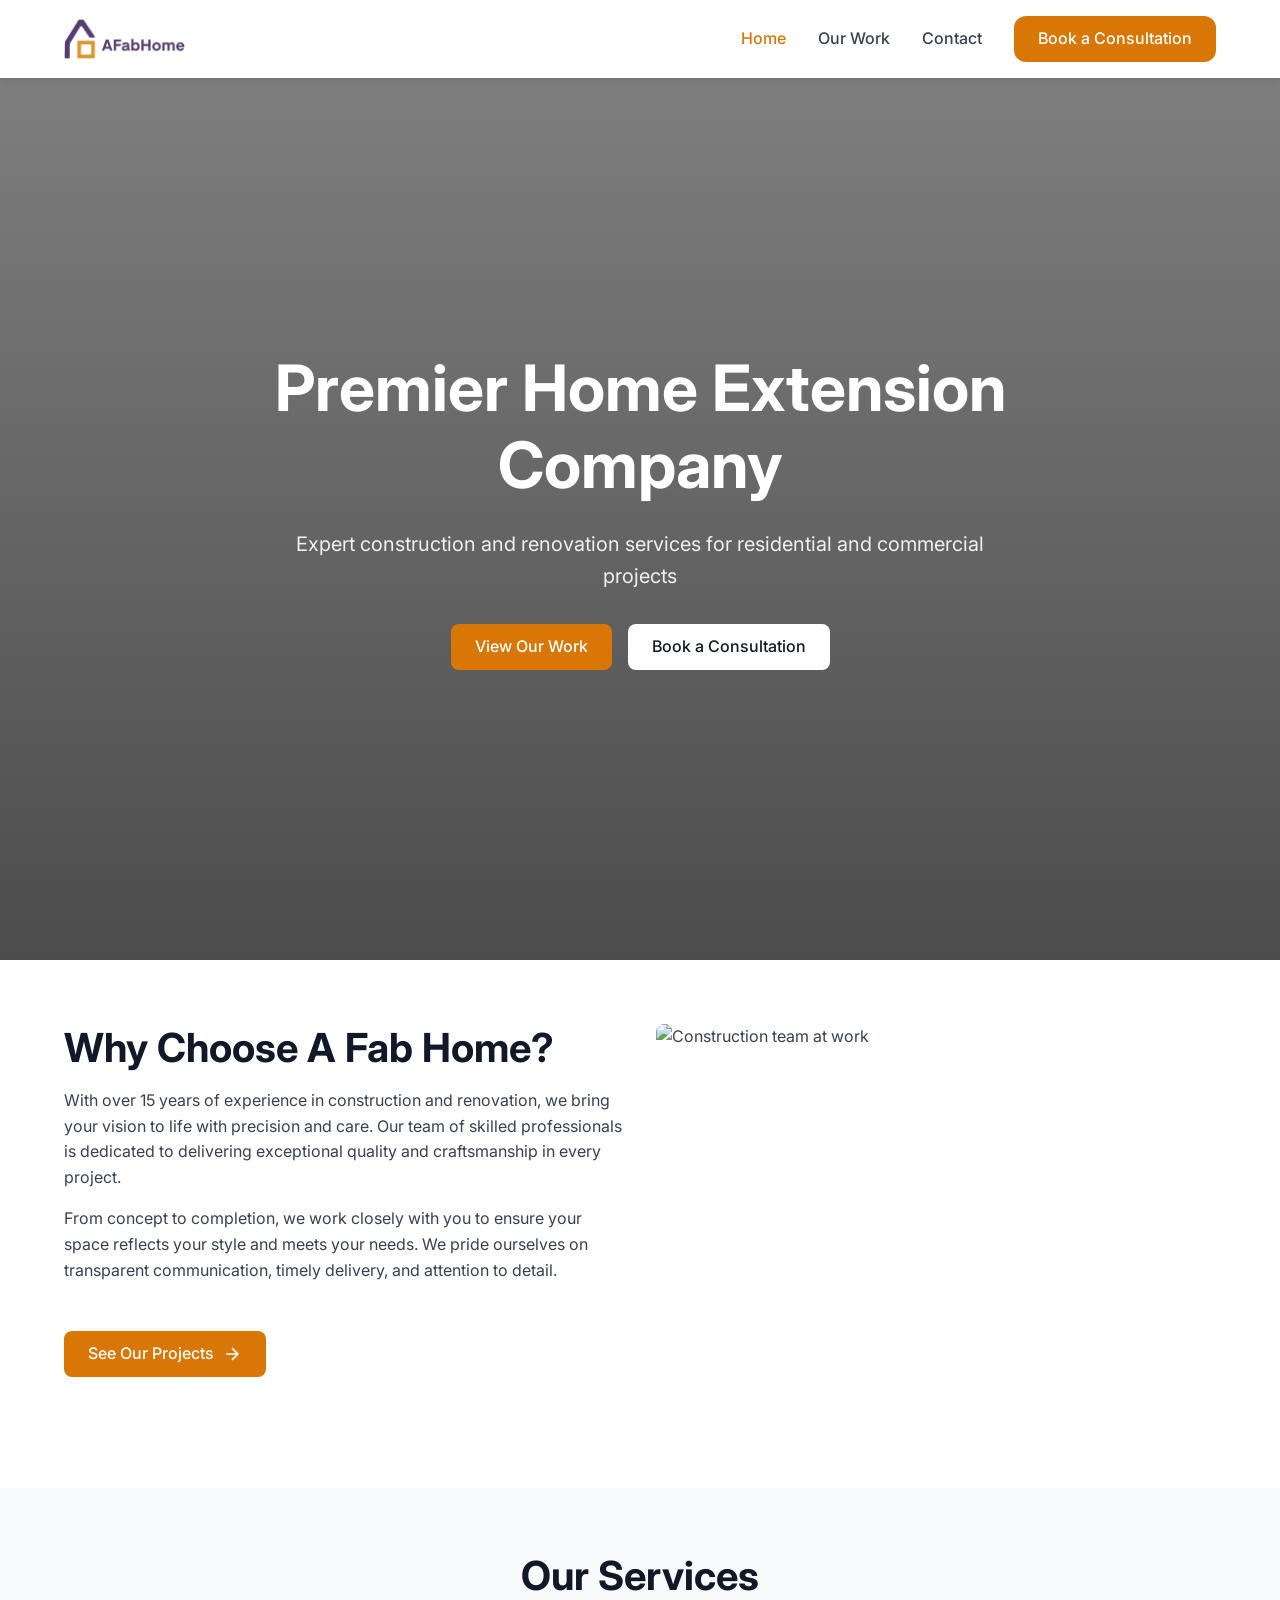
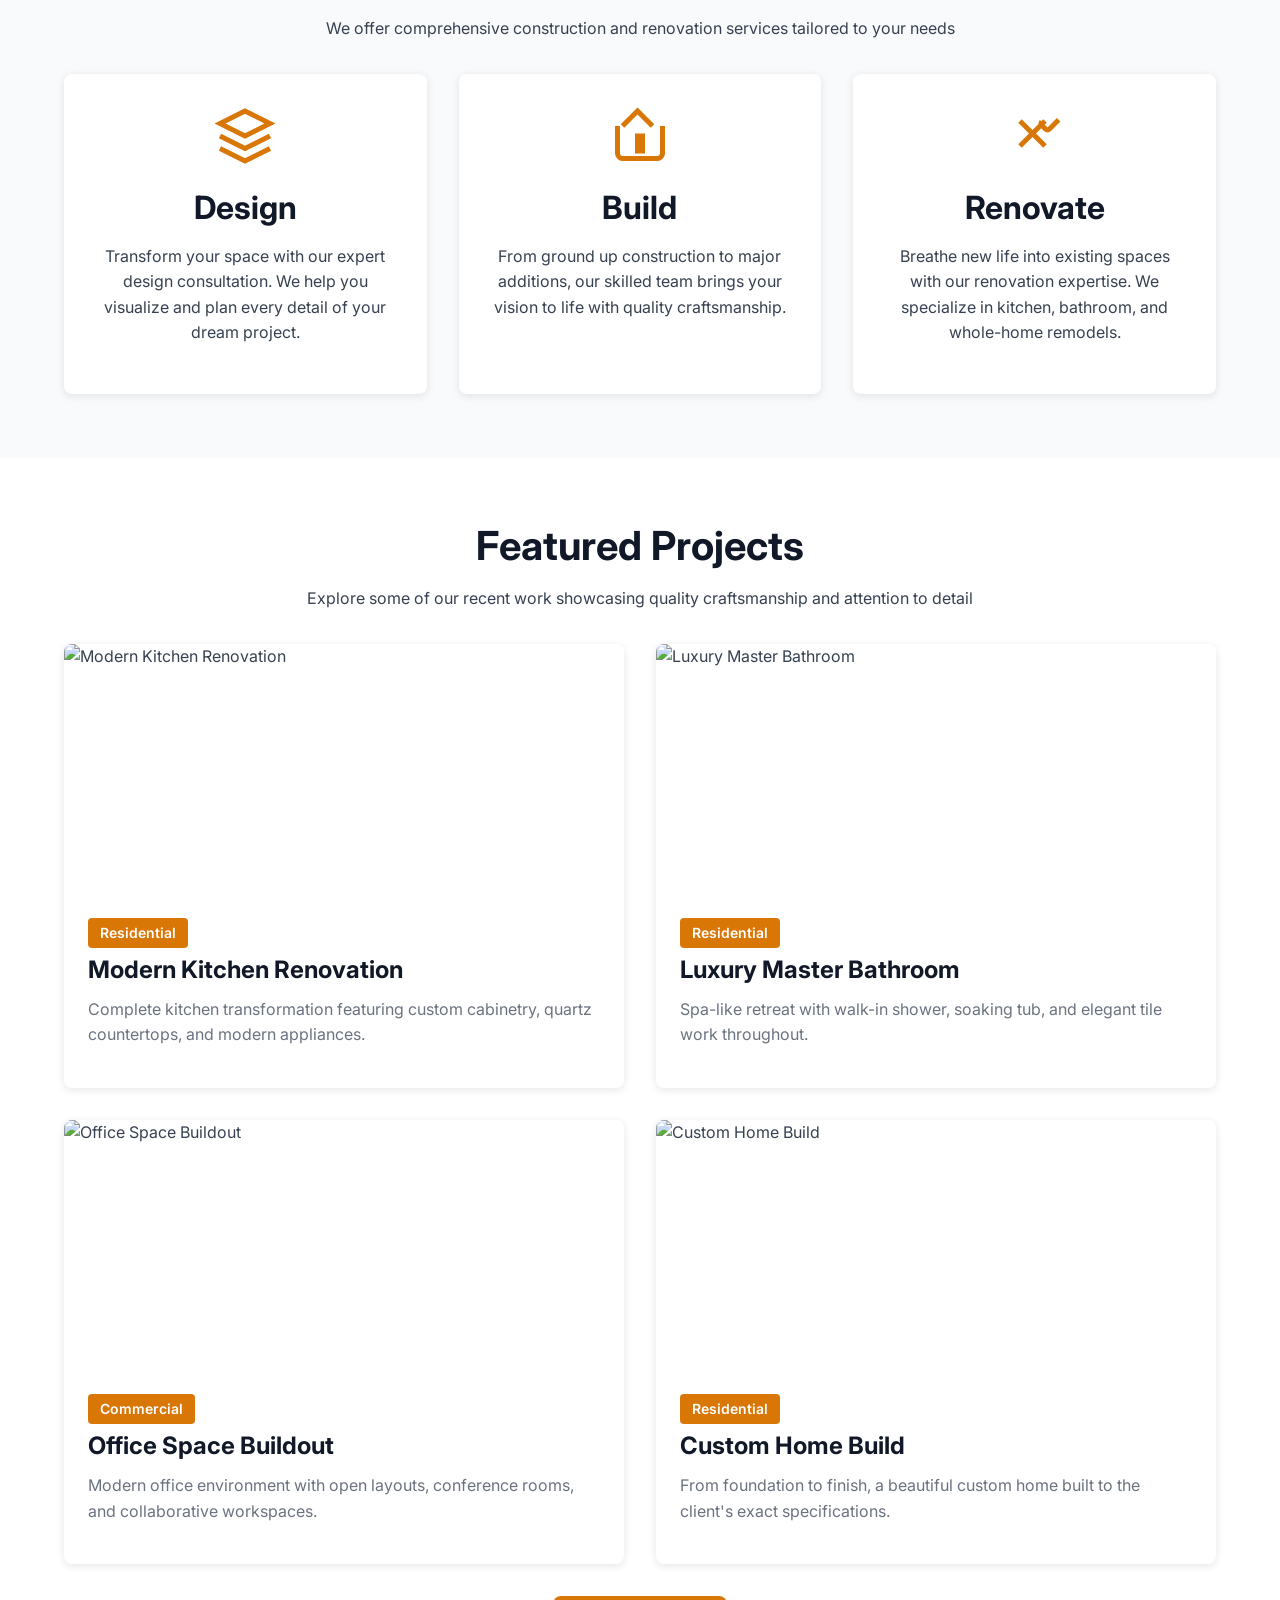
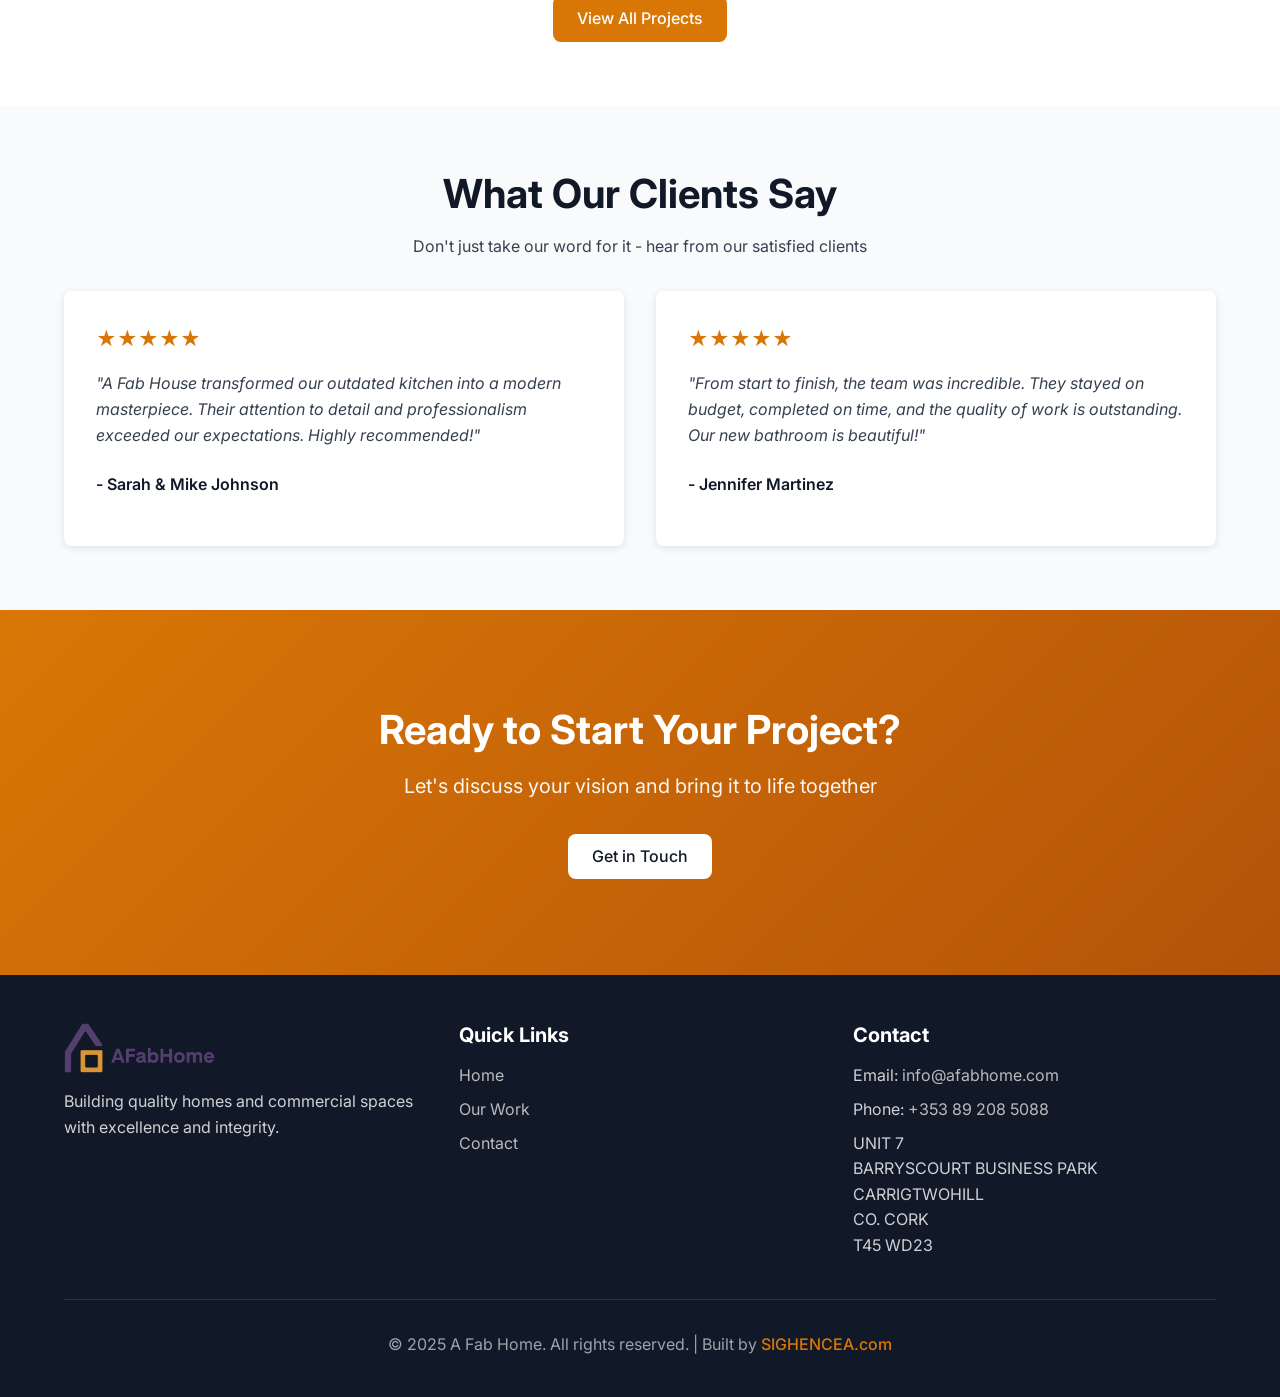
==== index.html @ 88fd17b5 "Minor updates." ====
<!DOCTYPE html>
<html lang="en">
<head>
  <meta charset="UTF-8">
  <meta name="viewport" content="width=device-width, initial-scale=1.0">
  <meta name="description" content="A Fab Home - Premier Home Extension Company">
  <title>A Fab Home - Home Extensions</title>
  <link rel="stylesheet" href="./css/style.css">
</head>
<body>
  <!-- Navigation -->
  <nav class="navbar">
    <div class="nav-container">
      <a href="./index.html" class="nav-logo">
        <img src="./assets/logo/AFabHome_Logo_Colour.png" alt="A Fab Home">
      </a>
      <button class="nav-toggle" id="navToggle">&#9776;</button>
      <ul class="nav-menu" id="navMenu">
        <li><a href="./index.html" class="active">Home</a></li>
        <li><a href="./our-work.html">Our Work</a></li>
        <li><a href="./contact.html">Contact</a></li>
        <li><a href="./contact.html" class="btn btn-primary">Book a Consultation</a></li>
      </ul>
    </div>
  </nav>

  <!-- Hero Section -->
  <section class="hero" style="background-image: url('https://images.unsplash.com/photo-1600585154340-be6161a56a0c?w=1920&h=1080&fit=crop');">
    <div class="hero-content">
      <h1>Premier Home Extension Company</h1>
      <p>Expert construction and renovation services for residential and commercial projects</p>
      <div class="hero-buttons">
        <a href="./our-work.html" class="btn btn-primary">View Our Work</a>
        <a href="./contact.html" class="btn btn-white">Book a Consultation</a>
      </div>
    </div>
  </section>

  <!-- About Section -->
  <section class="section">
    <div class="container">
      <div class="grid grid-2">
        <div>
          <h2>Why Choose A Fab Home?</h2>
          <p>With over 15 years of experience in construction and renovation, we bring your
          vision to life with precision and care. Our team of skilled professionals is
          dedicated to delivering exceptional quality and craftsmanship in every project.</p>
          <p>From concept to completion, we work closely with you to ensure your space
          reflects your style and meets your needs. We pride ourselves on transparent
          communication, timely delivery, and attention to detail.</p>
          <a href="./our-work.html" class="btn btn-primary mt-2">
            See Our Projects
            <svg width="20" height="20" viewBox="0 0 24 24" fill="none"
              stroke="currentColor" stroke-width="2">
              <path d="M5 12h14M12 5l7 7-7 7"/>
            </svg>
          </a>
        </div>
        <div>
          <img src="https://images.unsplash.com/photo-1581858726788-75bc0f6a952d?w=800&h=600&fit=crop"
            alt="Construction team at work"
            style="border-radius: 8px; width: 100%; height: 400px; object-fit: cover;">
        </div>
      </div>
    </div>
  </section>

  <!-- Services Section -->
  <section class="section section-light">
    <div class="container">
      <h2 class="text-center">Our Services</h2>
      <p class="text-center mb-2" style="max-width: 700px; margin-left: auto; margin-right: auto;">
        We offer comprehensive construction and renovation services tailored to your needs
      </p>
      <div class="grid grid-3">
        <div class="card service-card">
          <svg class="service-icon" viewBox="0 0 24 24" fill="none"
            stroke="currentColor" stroke-width="2">
            <path d="M12 2L2 7l10 5 10-5-10-5z"></path>
            <path d="M2 17l10 5 10-5M2 12l10 5 10-5"></path>
          </svg>
          <h3>Design</h3>
          <p>Transform your space with our expert design consultation. We help you visualize
          and plan every detail of your dream project.</p>
        </div>
        <div class="card service-card">
          <svg class="service-icon" viewBox="0 0 24 24" fill="none"
            stroke="currentColor" stroke-width="2">
            <path d="M11 12h2v6h-2v-6z"></path>
            <path d="M5 8l6-6 6 6"></path>
            <path d="M3 8v11c0 1 1 2 2 2h14c1 0 2-1 2-2V8"></path>
          </svg>
          <h3>Build</h3>
          <p>From ground up construction to major additions, our skilled team brings your
          vision to life with quality craftsmanship.</p>
        </div>
        <div class="card service-card">
          <svg class="service-icon" viewBox="0 0 24 24" fill="none"
            stroke="currentColor" stroke-width="2">
            <path d="M14.7 6.3a1 1 0 0 0 0 1.4l1.6 1.6a1 1 0 0 0 1.4 0l3.77-3.77"></path>
            <path d="m6 6 10 10"></path>
            <path d="m16 6-10 10"></path>
          </svg>
          <h3>Renovate</h3>
          <p>Breathe new life into existing spaces with our renovation expertise. We
          specialize in kitchen, bathroom, and whole-home remodels.</p>
        </div>
      </div>
    </div>
  </section>

  <!-- Featured Projects Section -->
  <section class="section">
    <div class="container">
      <h2 class="text-center">Featured Projects</h2>
      <p class="text-center mb-2" style="max-width: 700px; margin-left: auto; margin-right: auto;">
        Explore some of our recent work showcasing quality craftsmanship and attention to detail
      </p>
      <div class="grid grid-2">
        <div class="card">
          <img src="https://images.unsplash.com/photo-1556912172-45b7abe8b7e1?w=800&h=600&fit=crop"
            alt="Modern Kitchen Renovation" class="card-img">
          <div class="card-content">
            <span class="card-badge">Residential</span>
            <h3 class="card-title">Modern Kitchen Renovation</h3>
            <p class="card-text">Complete kitchen transformation featuring custom cabinetry,
            quartz countertops, and modern appliances.</p>
          </div>
        </div>
        <div class="card">
          <img src="https://images.unsplash.com/photo-1600607687939-ce8a6c25118c?w=800&h=600&fit=crop"
            alt="Luxury Master Bathroom" class="card-img">
          <div class="card-content">
            <span class="card-badge">Residential</span>
            <h3 class="card-title">Luxury Master Bathroom</h3>
            <p class="card-text">Spa-like retreat with walk-in shower, soaking tub, and
            elegant tile work throughout.</p>
          </div>
        </div>
        <div class="card">
          <img src="https://images.unsplash.com/photo-1497366216548-37526070297c?w=800&h=600&fit=crop"
            alt="Office Space Buildout" class="card-img">
          <div class="card-content">
            <span class="card-badge">Commercial</span>
            <h3 class="card-title">Office Space Buildout</h3>
            <p class="card-text">Modern office environment with open layouts, conference rooms,
            and collaborative workspaces.</p>
          </div>
        </div>
        <div class="card">
          <img src="https://images.unsplash.com/photo-1600566753190-17f0baa2a6c3?w=800&h=600&fit=crop"
            alt="Custom Home Build" class="card-img">
          <div class="card-content">
            <span class="card-badge">Residential</span>
            <h3 class="card-title">Custom Home Build</h3>
            <p class="card-text">From foundation to finish, a beautiful custom home built to
            the client's exact specifications.</p>
          </div>
        </div>
      </div>
      <div class="text-center mt-2">
        <a href="./our-work.html" class="btn btn-primary">View All Projects</a>
      </div>
    </div>
  </section>

  <!-- Testimonials Section -->
  <section class="section section-light">
    <div class="container">
      <h2 class="text-center">What Our Clients Say</h2>
      <p class="text-center mb-2" style="max-width: 700px; margin-left: auto; margin-right: auto;">
        Don't just take our word for it - hear from our satisfied clients
      </p>
      <div class="grid grid-2">
        <div class="testimonial-card">
          <div class="testimonial-stars">★★★★★</div>
          <p class="testimonial-text">"A Fab House transformed our outdated kitchen into a
          modern masterpiece. Their attention to detail and professionalism exceeded our
          expectations. Highly recommended!"</p>
          <p class="testimonial-author">- Sarah & Mike Johnson</p>
        </div>
        <div class="testimonial-card">
          <div class="testimonial-stars">★★★★★</div>
          <p class="testimonial-text">"From start to finish, the team was incredible. They
          stayed on budget, completed on time, and the quality of work is outstanding. Our
          new bathroom is beautiful!"</p>
          <p class="testimonial-author">- Jennifer Martinez</p>
        </div>
      </div>
    </div>
  </section>

  <!-- CTA Section -->
  <section class="cta-section">
    <div class="container">
      <h2>Ready to Start Your Project?</h2>
      <p>Let's discuss your vision and bring it to life together</p>
      <a href="./contact.html" class="btn btn-white">Get in Touch</a>
    </div>
  </section>

  <!-- Footer -->
  <footer class="footer">
    <div class="container">
      <div class="footer-content">
        <div class="footer-section">
          <div class="footer-logo">
            <img src="./assets/logo/AFabHome_Logo_Colour.png" alt="A Fab Home">
          </div>
          <p>Building quality homes and commercial spaces with excellence and integrity.</p>
        </div>
        <div class="footer-section">
          <h3>Quick Links</h3>
          <ul>
            <li><a href="./index.html">Home</a></li>
            <li><a href="./our-work.html">Our Work</a></li>
            <li><a href="./contact.html">Contact</a></li>
          </ul>
        </div>
        <div class="footer-section">
          <h3>Contact</h3>
          <ul>
            <li>Email: <a href="mailto:info@afabhome.com">info@afabhome.com</a></li>
            <li>Phone: <a href="tel:+353892085088">+353 89 208 5088</a></li>
            <li>UNIT 7<br>BARRYSCOURT BUSINESS PARK<br>CARRIGTWOHILL<br>CO. CORK<br>T45 WD23</li>
          </ul>
        </div>
      </div>
      <div class="footer-bottom">
        <p>&copy; 2025 A Fab Home. All rights reserved. | Built by <a href="https://www.sighencea.com" target="_blank" rel="noopener noreferrer">SIGHENCEA.com</a></p>
      </div>
    </div>
  </footer>

  <!-- JavaScript -->
  <script>
    // Mobile Navigation Toggle
    const navToggle = document.getElementById('navToggle');
    const navMenu = document.getElementById('navMenu');

    navToggle.addEventListener('click', () => {
      navMenu.classList.toggle('active');
    });

    // Close mobile menu when clicking a link
    const navLinks = navMenu.querySelectorAll('a');
    navLinks.forEach(link => {
      link.addEventListener('click', () => {
        navMenu.classList.remove('active');
      });
    });

    // Smooth scroll for anchor links
    document.querySelectorAll('a[href^="#"]').forEach(anchor => {
      anchor.addEventListener('click', function (e) {
        e.preventDefault();
        const target = document.querySelector(this.getAttribute('href'));
        if (target) {
          target.scrollIntoView({ behavior: 'smooth' });
        }
      });
    });
  </script>
</body>
</html>
---- css/style.css ----
/* =================================
   A Fab Home Construction - Main Stylesheet
   ================================= */

/* Import Google Fonts */
@import url('https://fonts.googleapis.com/css2?family=Inter:wght@400;500;600;700;800;900&display=swap');

/* CSS Variables for Color Scheme */
:root {
  --primary-color: #d97706;
  --primary-dark: #b45309;
  --secondary-color: #64748b;
  --accent-color: #d97706;
  --text-dark: #111827;
  --text-light: #6b7280;
  --text-medium: #374151;
  --bg-light: #f9fafb;
  --bg-white: #ffffff;
  --bg-dark: #111827;
  --border-color: #e5e7eb;
  --spacing-xs: 0.5rem;
  --spacing-sm: 1rem;
  --spacing-md: 2rem;
  --spacing-lg: 4rem;
  --spacing-xl: 6rem;
  --max-width: 1200px;
  --border-radius: 8px;
  --transition: 0.3s ease;
}

/* Reset & Base Styles */
* {
  margin: 0;
  padding: 0;
  box-sizing: border-box;
}

html {
  scroll-behavior: smooth;
}

body {
  font-family: 'Inter', -apple-system, BlinkMacSystemFont, 'Segoe UI', 'Roboto',
    'Helvetica Neue', Arial, sans-serif;
  font-size: 16px;
  line-height: 1.6;
  color: var(--text-medium);
  background-color: var(--bg-white);
}

h1, h2, h3, h4, h5, h6 {
  font-family: 'Inter', -apple-system, BlinkMacSystemFont, sans-serif;
  color: var(--text-dark);
  line-height: 1.2;
  font-weight: 700;
  margin-bottom: 1rem;
}

h1 { font-size: 3.5rem; }
h2 { font-size: 2.5rem; }
h3 { font-size: 2rem; }
h4 { font-size: 1.5rem; }
h5 { font-size: 1.25rem; }
h6 { font-size: 1rem; }

p { margin-bottom: 1rem; }

a {
  color: inherit;
  text-decoration: none;
  transition: var(--transition);
}

img {
  max-width: 100%;
  height: auto;
  display: block;
}

button {
  font-family: inherit;
  cursor: pointer;
  border: none;
  transition: var(--transition);
}

/* Container & Layout */
.container {
  max-width: var(--max-width);
  margin: 0 auto;
  padding: 0 1.5rem;
}

.section {
  padding: var(--spacing-lg) 0;
}

.section-light {
  background-color: var(--bg-light);
}

/* Navigation Bar */
.navbar {
  position: fixed;
  top: 0;
  left: 0;
  width: 100%;
  background-color: var(--bg-white);
  box-shadow: 0 2px 8px rgba(0, 0, 0, 0.1);
  z-index: 1000;
  transition: var(--transition);
}

.nav-container {
  max-width: var(--max-width);
  margin: 0 auto;
  padding: 1rem 1.5rem;
  display: flex;
  justify-content: space-between;
  align-items: center;
}

.nav-logo {
  display: flex;
  align-items: center;
  gap: 0.5rem;
  font-size: 1.5rem;
  font-weight: 700;
  color: var(--text-dark);
}

.nav-logo img {
  height: 40px;
  width: auto;
}

.nav-logo svg {
  width: 28px;
  height: 28px;
  color: var(--primary-color);
}

.nav-menu {
  display: flex;
  gap: 2rem;
  align-items: center;
  list-style: none;
}

.nav-menu a {
  color: var(--text-medium);
  font-weight: 500;
  padding: 0.5rem 0;
}

.nav-menu a:hover,
.nav-menu a.active {
  color: var(--primary-color);
}

.nav-menu .btn-primary {
  padding: 0.625rem 1.5rem;
  border-radius: 12px;
  font-size: 1rem;
  font-weight: 500;
  background-color: var(--primary-color);
  color: var(--bg-white);
}

.nav-menu .btn-primary:hover {
  background-color: var(--primary-dark);
}

.nav-toggle {
  display: none;
  background: none;
  border: none;
  font-size: 1.5rem;
  cursor: pointer;
  color: var(--text-dark);
}

/* Buttons */
.btn {
  display: inline-flex;
  align-items: center;
  gap: 0.5rem;
  padding: 0.625rem 1.5rem;
  font-size: 1rem;
  font-weight: 500;
  border-radius: 0.5rem;
  transition: var(--transition);
  cursor: pointer;
}

.btn-primary {
  background-color: var(--primary-color);
  color: var(--bg-white);
}

.btn-primary:hover {
  background-color: var(--primary-dark);
}

.btn-secondary {
  background-color: transparent;
  color: var(--text-dark);
  border: 2px solid var(--border-color);
}

.btn-secondary:hover {
  background-color: var(--bg-light);
  border-color: var(--text-dark);
}

.btn-white {
  background-color: var(--bg-white);
  color: var(--text-dark);
}

.btn-white:hover {
  background-color: var(--bg-light);
  transform: translateY(-2px);
}

/* Hero Section */
.hero {
  position: relative;
  height: 100vh;
  min-height: 600px;
  display: flex;
  align-items: center;
  justify-content: center;
  text-align: center;
  color: var(--bg-white);
  background-size: cover;
  background-position: center;
  background-repeat: no-repeat;
  margin-top: 60px;
}

.hero::before {
  content: '';
  position: absolute;
  top: 0;
  left: 0;
  width: 100%;
  height: 100%;
  background: linear-gradient(
    to bottom,
    rgba(0, 0, 0, 0.5),
    rgba(0, 0, 0, 0.7)
  );
  z-index: 1;
}

.hero-content {
  position: relative;
  z-index: 2;
  max-width: 800px;
  padding: 0 1.5rem;
}

.hero h1 {
  color: var(--bg-white);
  font-size: 4rem;
  margin-bottom: 1.5rem;
}

.hero p {
  font-size: 1.25rem;
  margin-bottom: 2rem;
  color: rgba(255, 255, 255, 0.9);
}

.hero-buttons {
  display: flex;
  gap: 1rem;
  justify-content: center;
  flex-wrap: wrap;
}

/* Grid Layouts */
.grid {
  display: grid;
  gap: 2rem;
}

.grid-2 {
  grid-template-columns: repeat(2, 1fr);
}

.grid-3 {
  grid-template-columns: repeat(3, 1fr);
}

.grid-4 {
  grid-template-columns: repeat(4, 1fr);
}

/* Cards */
.card {
  background-color: var(--bg-white);
  border-radius: var(--border-radius);
  overflow: hidden;
  box-shadow: 0 2px 8px rgba(0, 0, 0, 0.1);
  transition: var(--transition);
}

.card:hover {
  transform: translateY(-8px);
  box-shadow: 0 8px 24px rgba(0, 0, 0, 0.15);
}

.card-img {
  width: 100%;
  height: 250px;
  object-fit: cover;
}

.card-content {
  padding: 1.5rem;
}

.card-title {
  font-size: 1.5rem;
  margin-bottom: 0.75rem;
  color: var(--text-dark);
}

.card-text {
  color: var(--text-light);
  line-height: 1.6;
}

.card-badge {
  display: inline-block;
  padding: 0.25rem 0.75rem;
  background-color: var(--primary-color);
  color: var(--bg-white);
  font-size: 0.875rem;
  font-weight: 600;
  border-radius: 4px;
  margin-bottom: 0.5rem;
}

/* Service Cards */
.service-card {
  text-align: center;
  padding: 2rem;
}

.service-icon {
  width: 60px;
  height: 60px;
  margin: 0 auto 1rem;
  color: var(--primary-color);
}

/* Project Gallery */
.project-grid {
  display: grid;
  grid-template-columns: repeat(3, 1fr);
  gap: 2rem;
}

.project-card {
  position: relative;
  overflow: hidden;
  border-radius: var(--border-radius);
  cursor: pointer;
}

.project-card img {
  width: 100%;
  height: 300px;
  object-fit: cover;
  transition: var(--transition);
}

.project-card:hover img {
  transform: scale(1.1);
}

.project-overlay {
  position: absolute;
  bottom: 0;
  left: 0;
  width: 100%;
  padding: 1.5rem;
  background: linear-gradient(
    to top,
    rgba(0, 0, 0, 0.9),
    transparent
  );
  color: var(--bg-white);
  transform: translateY(100%);
  transition: var(--transition);
}

.project-card:hover .project-overlay {
  transform: translateY(0);
}

/* Filter Buttons */
.filter-buttons {
  display: flex;
  gap: 1rem;
  justify-content: center;
  flex-wrap: wrap;
  margin-bottom: 3rem;
}

.filter-btn {
  padding: 0.75rem 1.5rem;
  background-color: var(--bg-light);
  color: var(--text-medium);
  border: 2px solid transparent;
  border-radius: var(--border-radius);
  font-weight: 600;
  cursor: pointer;
  transition: var(--transition);
}

.filter-btn:hover,
.filter-btn.active {
  background-color: var(--primary-color);
  color: var(--bg-white);
  border-color: var(--primary-dark);
}

/* Modal/Lightbox */
.modal {
  display: none;
  position: fixed;
  top: 0;
  left: 0;
  width: 100%;
  height: 100%;
  background-color: rgba(0, 0, 0, 0.9);
  z-index: 2000;
  align-items: center;
  justify-content: center;
  padding: 2rem;
}

.modal.active {
  display: flex;
}

.modal-content {
  position: relative;
  max-width: 1200px;
  max-height: 90vh;
  background-color: var(--bg-white);
  border-radius: var(--border-radius);
  overflow: hidden;
}

.modal-content img {
  width: 100%;
  height: auto;
  display: block;
}

.modal-close {
  position: absolute;
  top: 1rem;
  right: 1rem;
  width: 40px;
  height: 40px;
  background-color: var(--bg-white);
  border-radius: 50%;
  display: flex;
  align-items: center;
  justify-content: center;
  cursor: pointer;
  font-size: 1.5rem;
  color: var(--text-dark);
  transition: var(--transition);
}

.modal-close:hover {
  background-color: var(--bg-light);
}

/* Contact Cards */
.contact-cards {
  display: grid;
  grid-template-columns: repeat(3, 1fr);
  gap: 2rem;
  margin-bottom: 3rem;
}

.contact-card {
  text-align: center;
  padding: 2rem;
  background-color: var(--bg-white);
  border-radius: var(--border-radius);
  box-shadow: 0 2px 8px rgba(0, 0, 0, 0.1);
}

.contact-icon {
  width: 48px;
  height: 48px;
  margin: 0 auto 1rem;
  padding: 12px;
  background-color: var(--bg-light);
  border-radius: 50%;
  color: var(--primary-color);
}

.contact-card h3 {
  margin-bottom: 0.5rem;
}

.contact-card a {
  color: var(--primary-color);
  font-weight: 600;
}

.contact-card a:hover {
  text-decoration: underline;
}

/* Form Styles */
.form-group {
  margin-bottom: 1.5rem;
}

.form-group label {
  display: block;
  margin-bottom: 0.5rem;
  font-weight: 600;
  color: var(--text-dark);
}

.form-control {
  width: 100%;
  padding: 0.875rem;
  font-size: 1rem;
  font-family: inherit;
  border: 2px solid var(--border-color);
  border-radius: var(--border-radius);
  transition: var(--transition);
}

.form-control:focus {
  outline: none;
  border-color: var(--primary-color);
  box-shadow: 0 0 0 3px rgba(245, 158, 11, 0.1);
}

textarea.form-control {
  min-height: 150px;
  resize: vertical;
}

/* CTA Section */
.cta-section {
  background: linear-gradient(
    135deg,
    var(--primary-color),
    var(--primary-dark)
  );
  color: var(--bg-white);
  text-align: center;
  padding: var(--spacing-xl) 0;
}

.cta-section h2 {
  color: var(--bg-white);
  margin-bottom: 1rem;
}

.cta-section p {
  font-size: 1.25rem;
  margin-bottom: 2rem;
  opacity: 0.95;
}

/* Footer */
.footer {
  background-color: var(--bg-dark);
  color: rgba(255, 255, 255, 0.8);
  padding: 3rem 0 1.5rem;
}

.footer-content {
  display: grid;
  grid-template-columns: repeat(3, 1fr);
  gap: 2rem;
  margin-bottom: 2rem;
}

.footer-section h3 {
  color: var(--bg-white);
  font-size: 1.25rem;
  margin-bottom: 1rem;
}

.footer-section ul {
  list-style: none;
}

.footer-section ul li {
  margin-bottom: 0.5rem;
}

.footer-section a {
  color: rgba(255, 255, 255, 0.7);
  transition: var(--transition);
}

.footer-section a:hover {
  color: var(--primary-color);
}

.footer-logo {
  margin-bottom: 1rem;
}

.footer-logo img {
  height: 50px;
  width: auto;
}

.footer-bottom {
  padding-top: 2rem;
  border-top: 1px solid rgba(255, 255, 255, 0.1);
  text-align: center;
  color: rgba(255, 255, 255, 0.6);
}

.footer-bottom a {
  color: var(--primary-color);
  font-weight: 500;
  text-decoration: none;
}

.footer-bottom a:hover {
  text-decoration: underline;
}

/* Testimonials */
.testimonial-card {
  background-color: var(--bg-white);
  padding: 2rem;
  border-radius: var(--border-radius);
  box-shadow: 0 2px 8px rgba(0, 0, 0, 0.1);
}

.testimonial-stars {
  color: var(--primary-color);
  font-size: 1.25rem;
  margin-bottom: 1rem;
}

.testimonial-text {
  font-style: italic;
  margin-bottom: 1.5rem;
  color: var(--text-medium);
}

.testimonial-author {
  font-weight: 600;
  color: var(--text-dark);
}

/* Responsive Design */
@media (max-width: 1024px) {
  .grid-4 { grid-template-columns: repeat(2, 1fr); }
  .project-grid { grid-template-columns: repeat(2, 1fr); }
}

@media (max-width: 768px) {
  h1 { font-size: 2.5rem; }
  h2 { font-size: 2rem; }

  .hero { min-height: 500px; }
  .hero h1 { font-size: 2.5rem; }

  .nav-menu {
    position: absolute;
    top: 100%;
    left: 0;
    width: 100%;
    background-color: var(--bg-white);
    flex-direction: column;
    padding: 1rem 0;
    box-shadow: 0 4px 8px rgba(0, 0, 0, 0.1);
    display: none;
  }

  .nav-menu.active {
    display: flex;
  }

  .nav-toggle {
    display: block;
  }

  .grid-2,
  .grid-3,
  .grid-4,
  .project-grid,
  .footer-content,
  .contact-cards {
    grid-template-columns: 1fr;
  }

  .hero-buttons {
    flex-direction: column;
    align-items: center;
  }

  .btn {
    width: 100%;
    max-width: 300px;
    justify-content: center;
  }
}

@media (max-width: 480px) {
  .container { padding: 0 1rem; }
  .section { padding: var(--spacing-md) 0; }

  h1 { font-size: 2rem; }
  h2 { font-size: 1.75rem; }

  .hero h1 { font-size: 2rem; }
  .hero p { font-size: 1rem; }

  .card-content { padding: 1rem; }
}

/* Utility Classes */
.text-center { text-align: center; }
.mt-1 { margin-top: 1rem; }
.mt-2 { margin-top: 2rem; }
.mb-1 { margin-bottom: 1rem; }
.mb-2 { margin-bottom: 2rem; }
.hidden { display: none; }
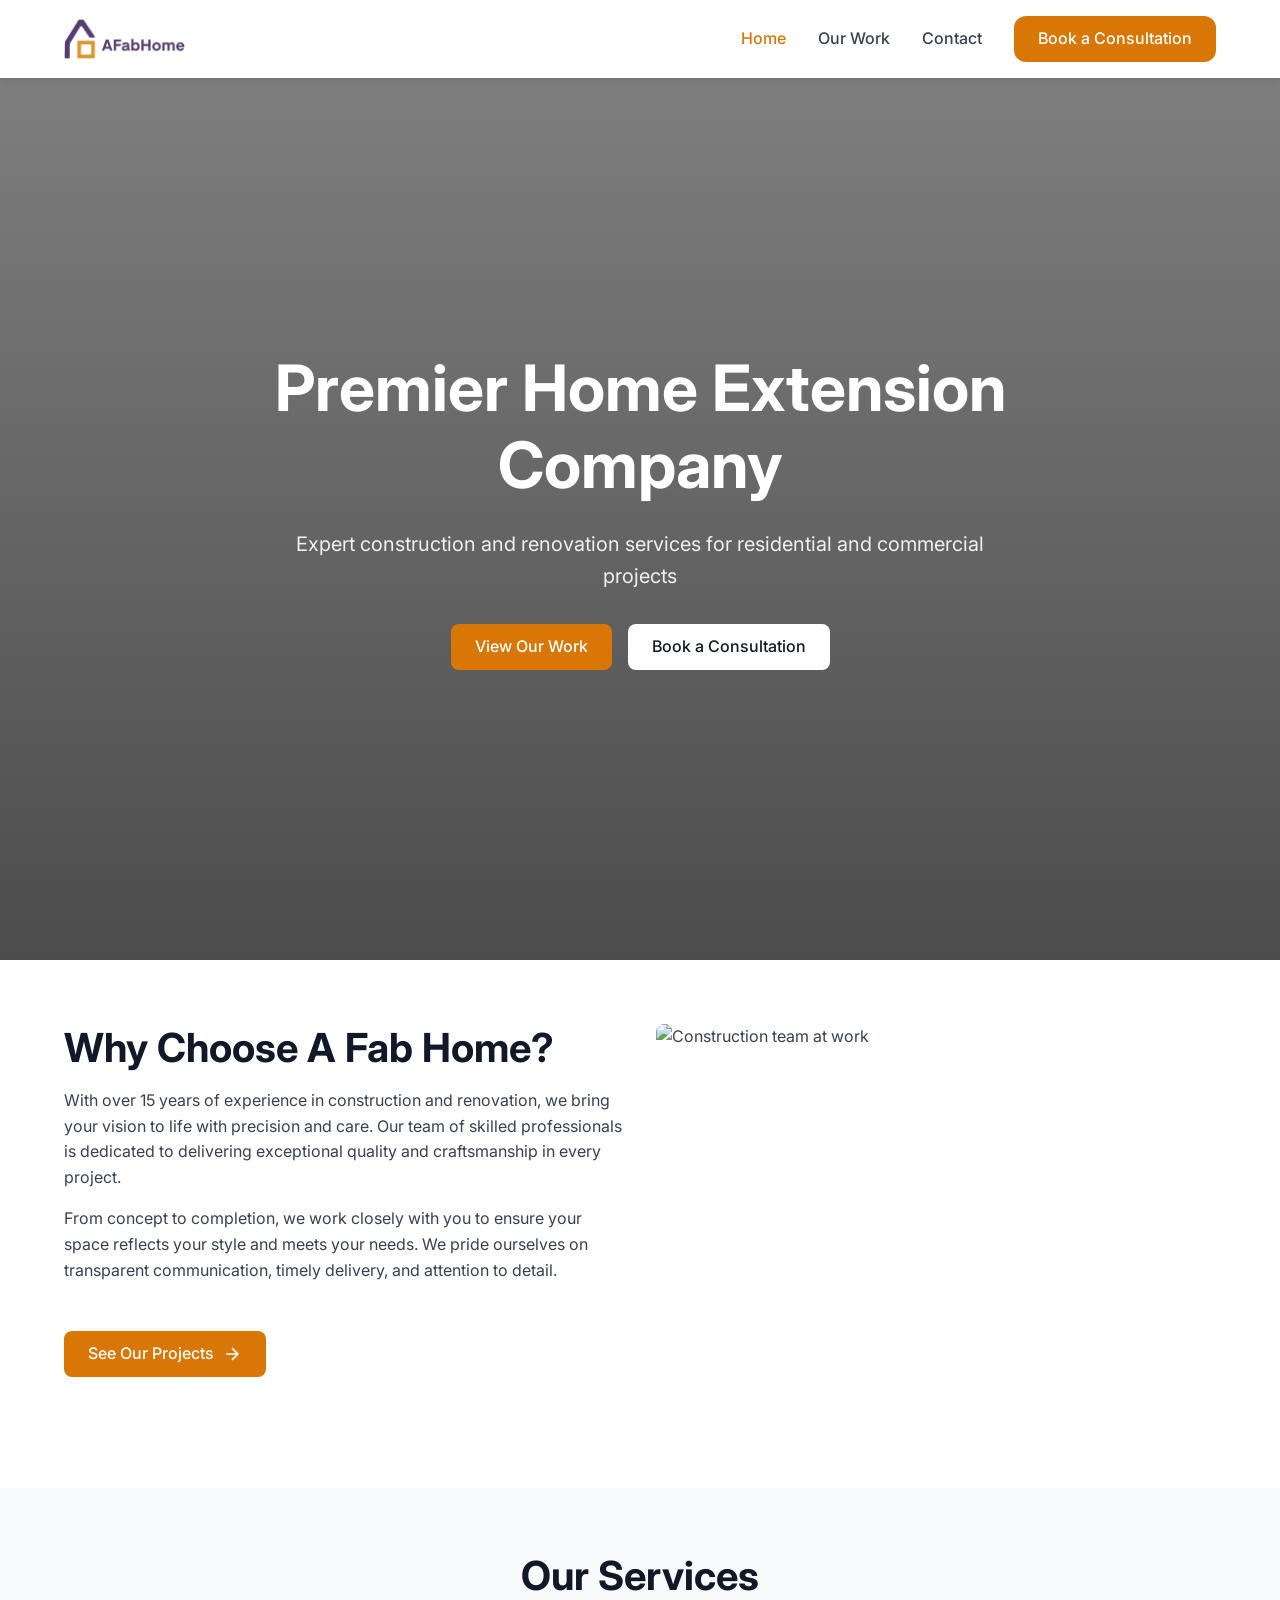
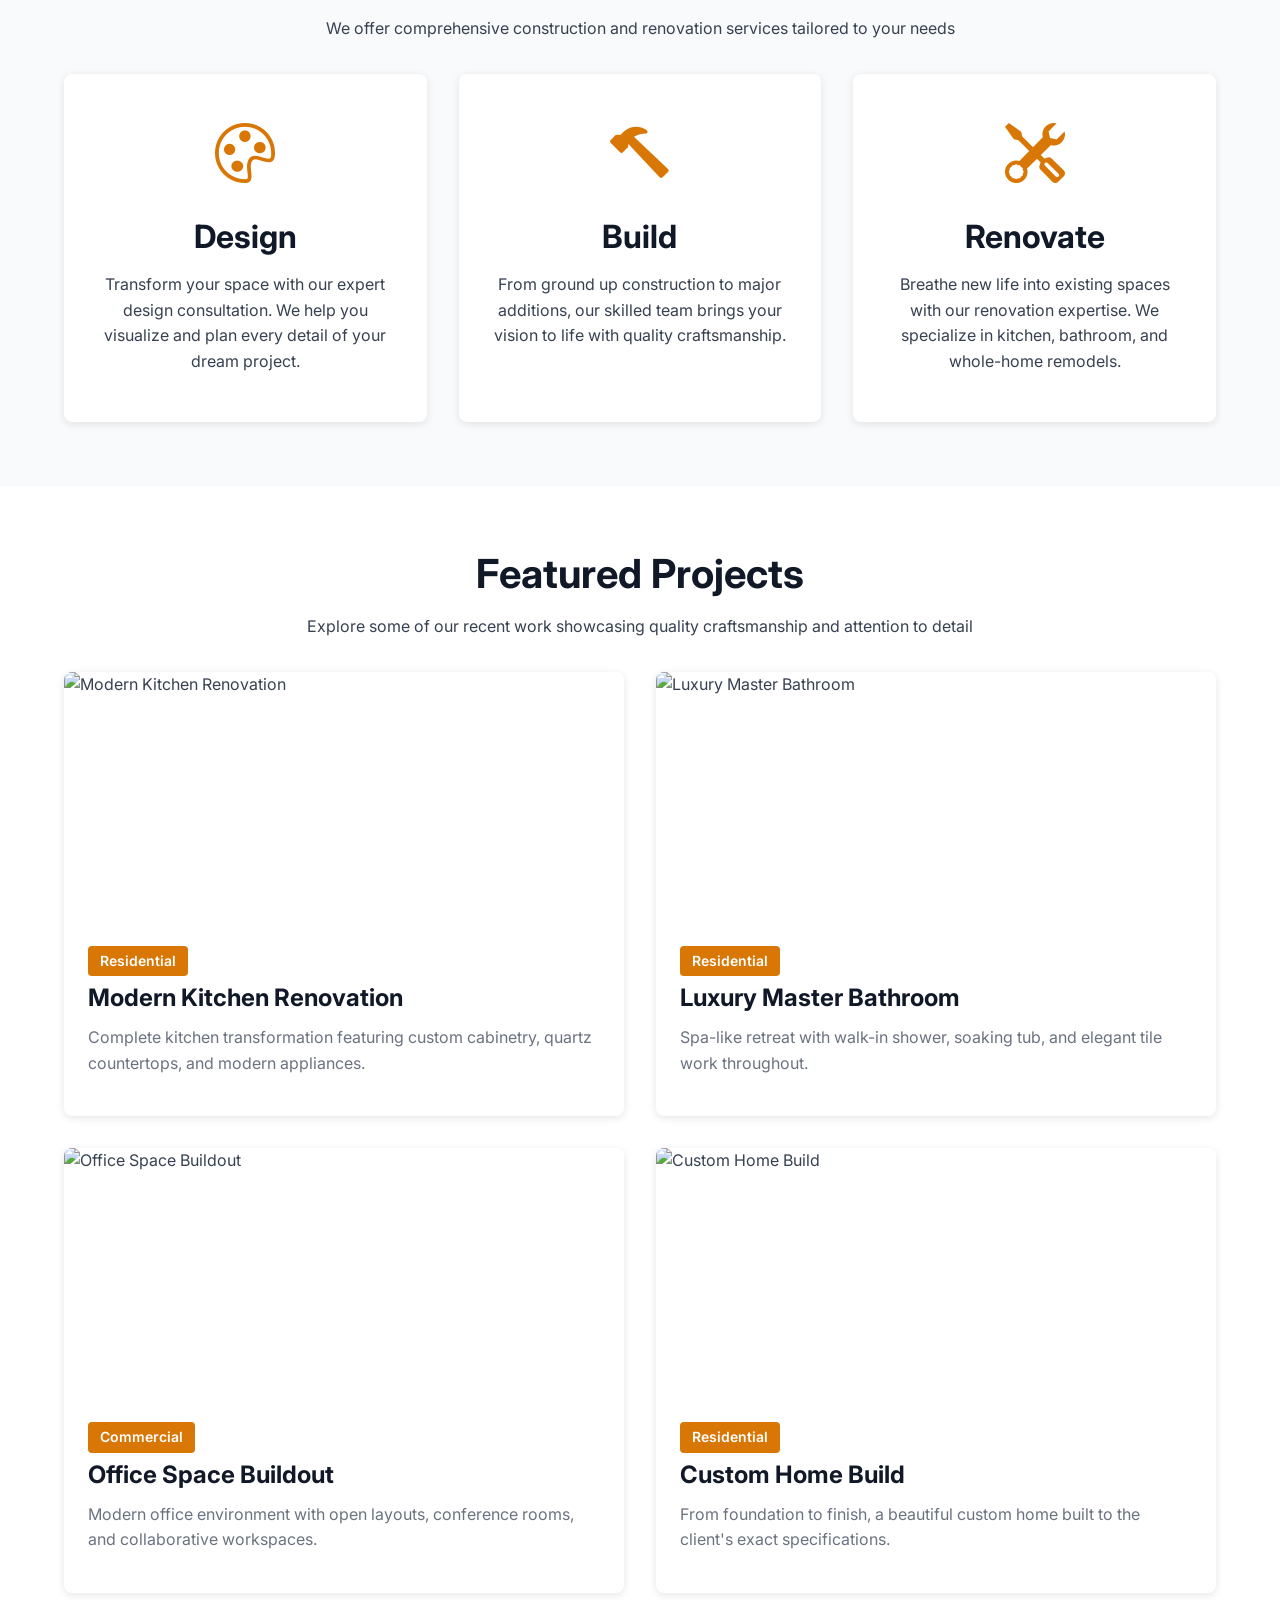
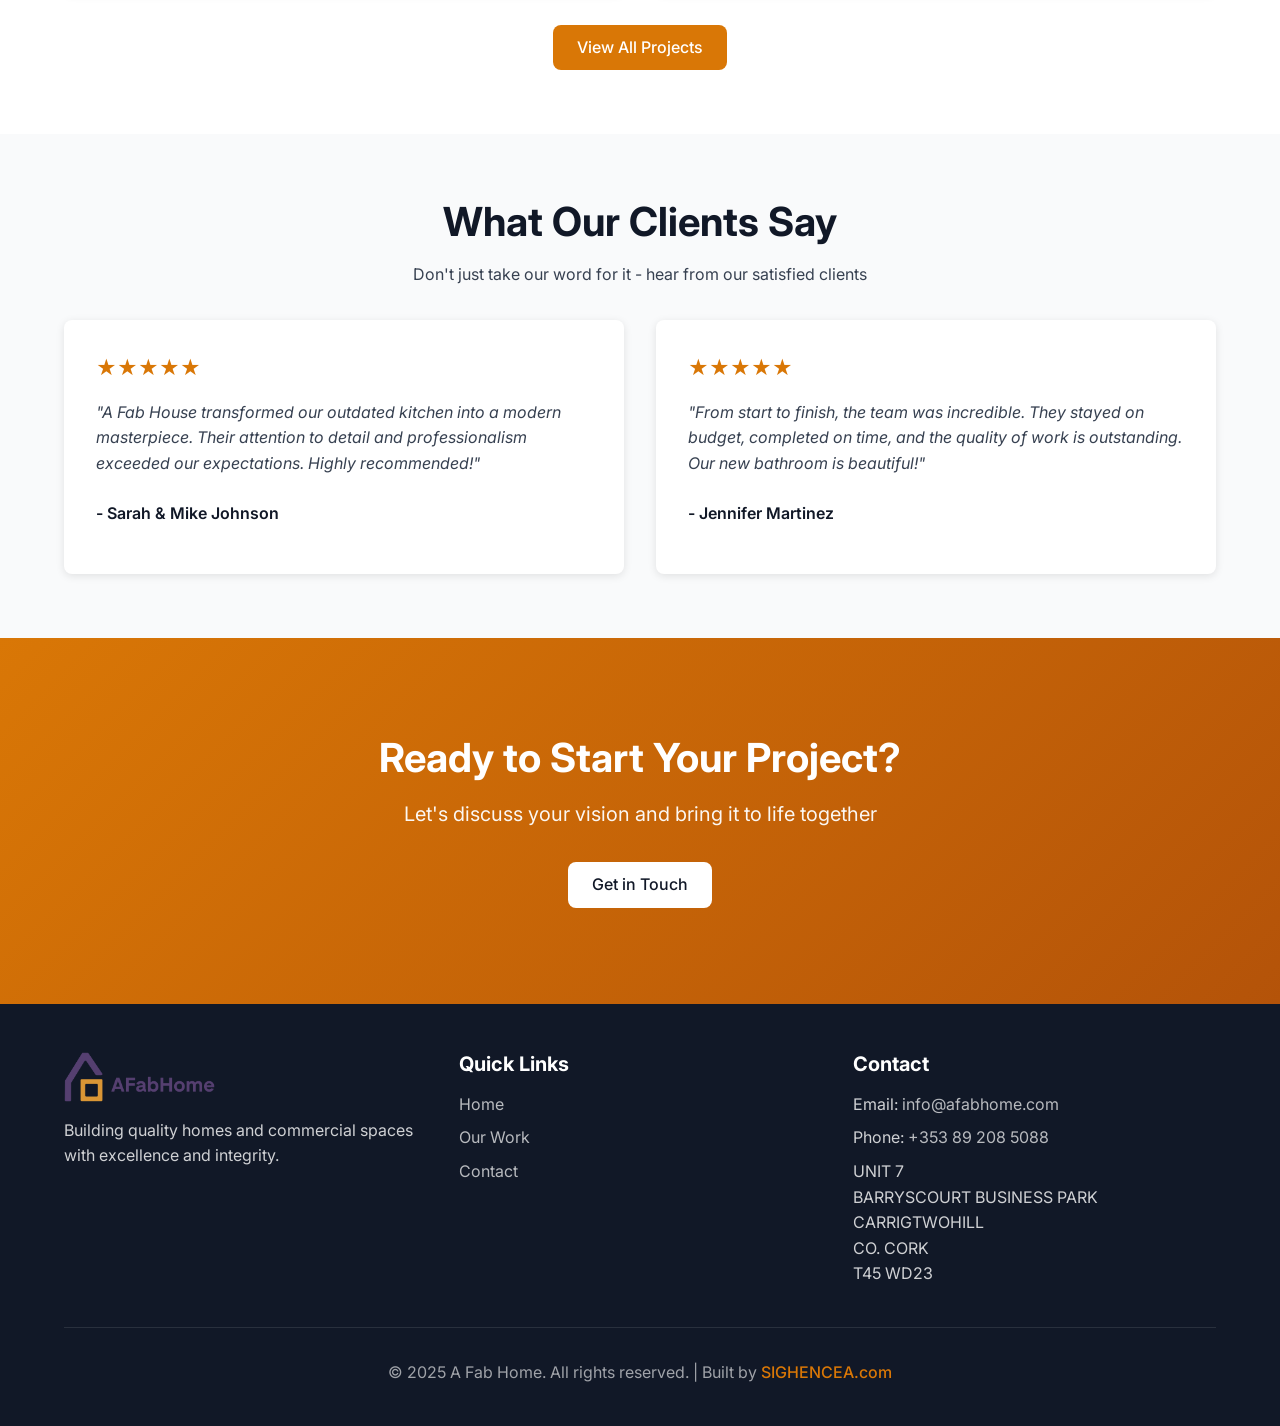
==== commit a792f00b: "added bootstrap icons" ====
--- a/index.html
+++ b/index.html
@@ -5,6 +5,7 @@
   <meta name="viewport" content="width=device-width, initial-scale=1.0">
   <meta name="description" content="A Fab Home - Premier Home Extension Company">
   <title>A Fab Home - Home Extensions</title>
+  <link rel="stylesheet" href="https://cdn.jsdelivr.net/npm/bootstrap-icons@1.11.3/font/bootstrap-icons.min.css">
   <link rel="stylesheet" href="./css/style.css">
 </head>
 <body>
@@ -74,33 +75,19 @@
       </p>
       <div class="grid grid-3">
         <div class="card service-card">
-          <svg class="service-icon" viewBox="0 0 24 24" fill="none"
-            stroke="currentColor" stroke-width="2">
-            <path d="M12 2L2 7l10 5 10-5-10-5z"></path>
-            <path d="M2 17l10 5 10-5M2 12l10 5 10-5"></path>
-          </svg>
+          <i class="bi bi-palette service-icon"></i>
           <h3>Design</h3>
           <p>Transform your space with our expert design consultation. We help you visualize
           and plan every detail of your dream project.</p>
         </div>
         <div class="card service-card">
-          <svg class="service-icon" viewBox="0 0 24 24" fill="none"
-            stroke="currentColor" stroke-width="2">
-            <path d="M11 12h2v6h-2v-6z"></path>
-            <path d="M5 8l6-6 6 6"></path>
-            <path d="M3 8v11c0 1 1 2 2 2h14c1 0 2-1 2-2V8"></path>
-          </svg>
+          <i class="bi bi-hammer service-icon"></i>
           <h3>Build</h3>
           <p>From ground up construction to major additions, our skilled team brings your
           vision to life with quality craftsmanship.</p>
         </div>
         <div class="card service-card">
-          <svg class="service-icon" viewBox="0 0 24 24" fill="none"
-            stroke="currentColor" stroke-width="2">
-            <path d="M14.7 6.3a1 1 0 0 0 0 1.4l1.6 1.6a1 1 0 0 0 1.4 0l3.77-3.77"></path>
-            <path d="m6 6 10 10"></path>
-            <path d="m16 6-10 10"></path>
-          </svg>
+          <i class="bi bi-tools service-icon"></i>
           <h3>Renovate</h3>
           <p>Breathe new life into existing spaces with our renovation expertise. We
           specialize in kitchen, bathroom, and whole-home remodels.</p>
--- a/css/style.css
+++ b/css/style.css
@@ -351,10 +351,11 @@
 }
 
 .service-icon {
-  width: 60px;
-  height: 60px;
+  display: block;
+  font-size: 60px;
   margin: 0 auto 1rem;
   color: var(--primary-color);
+  text-align: center;
 }
 
 /* Project Gallery */
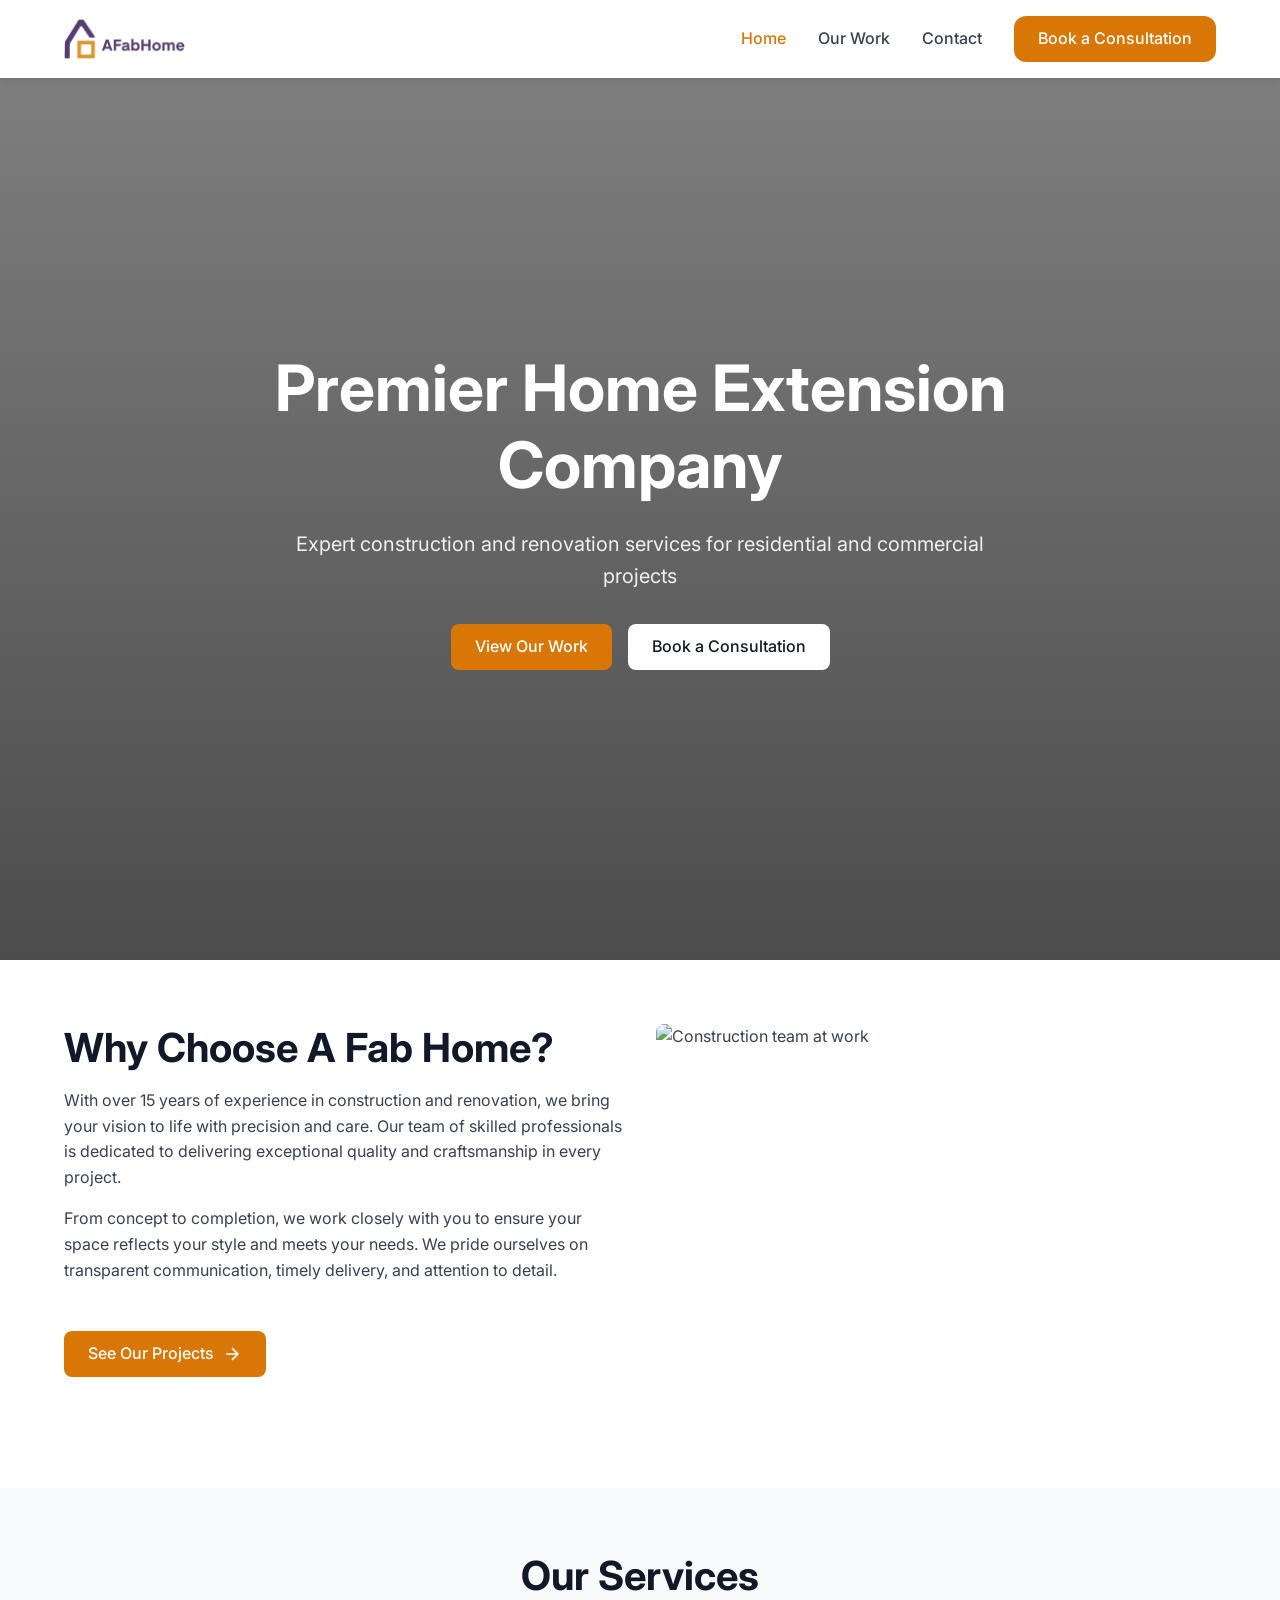
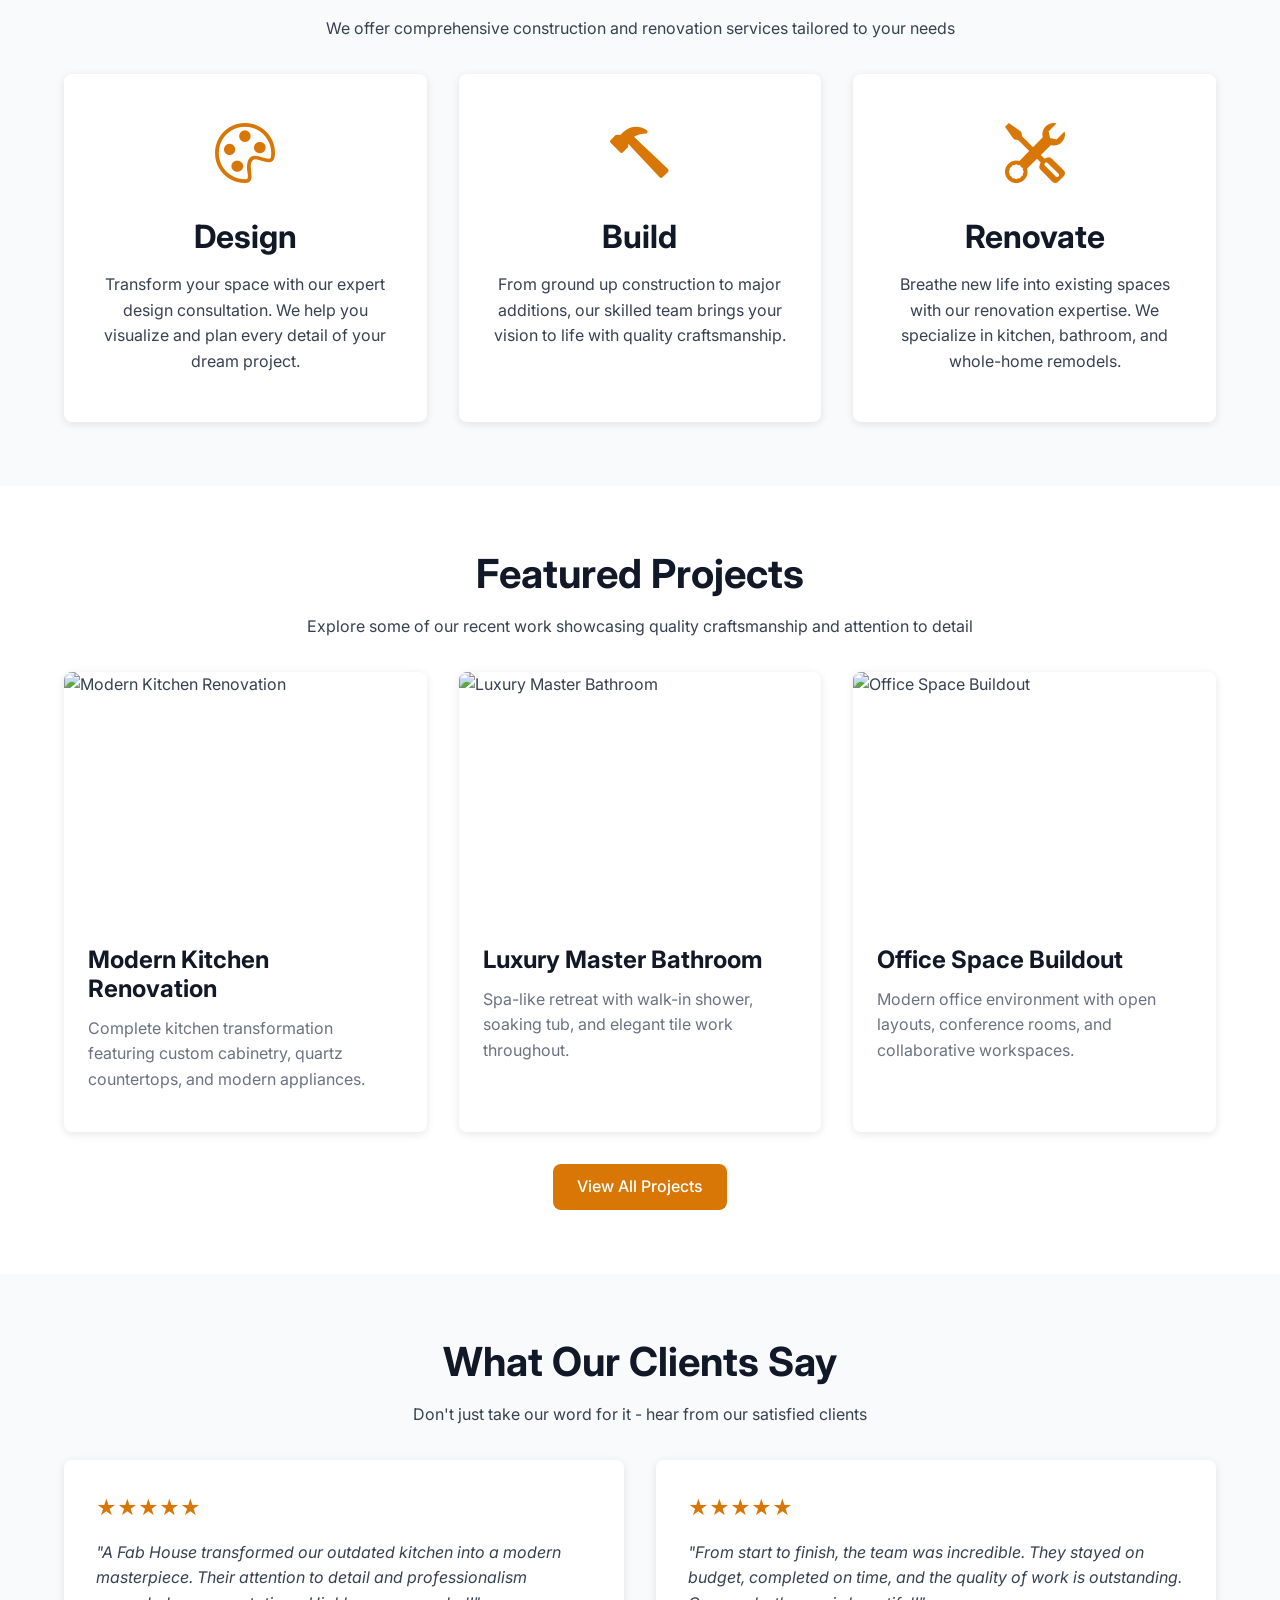
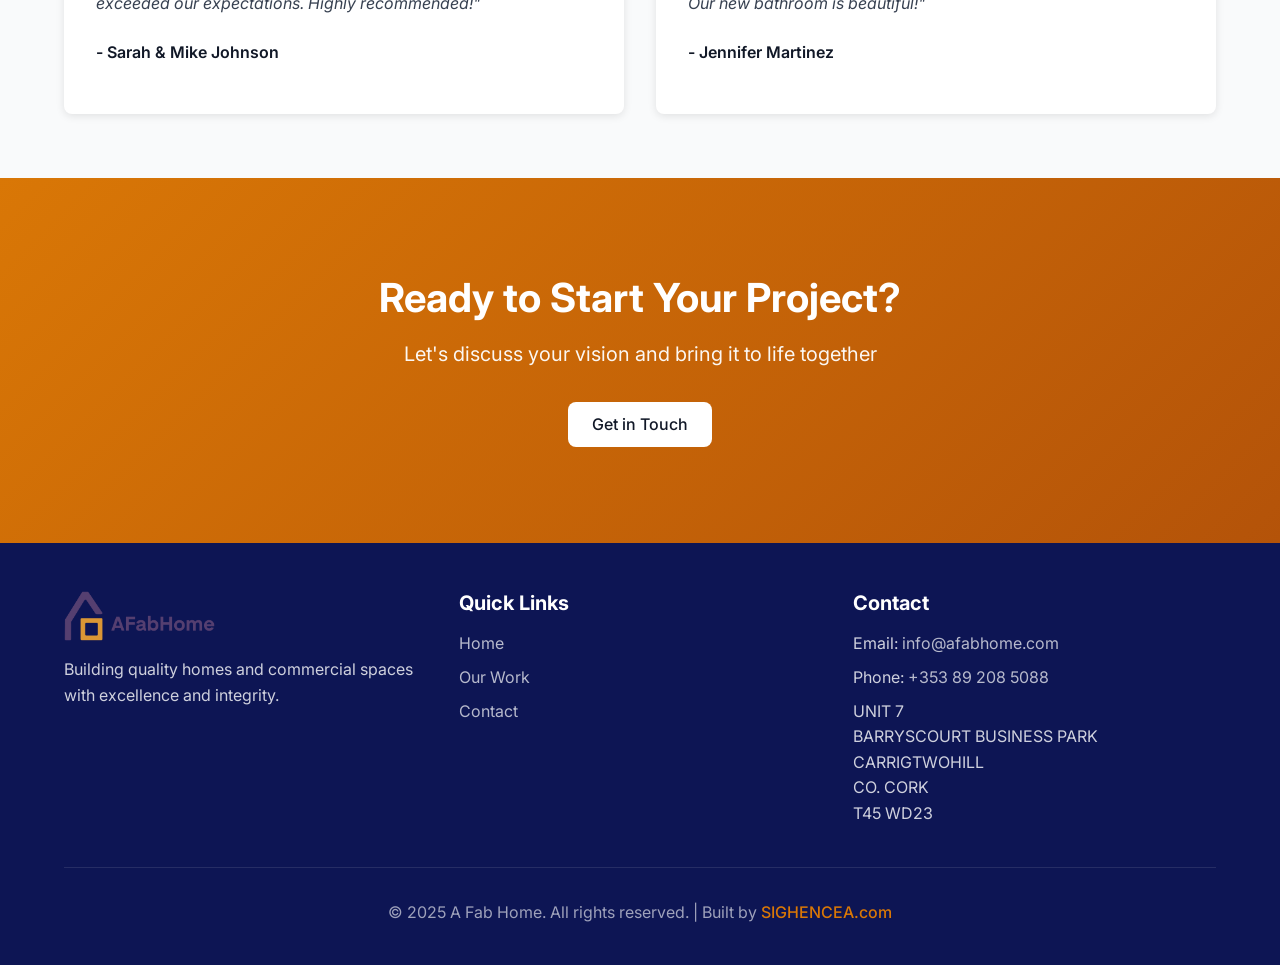
==== commit 222b3bec: "updating small things" ====
--- a/index.html
+++ b/index.html
@@ -103,12 +103,11 @@
       <p class="text-center mb-2" style="max-width: 700px; margin-left: auto; margin-right: auto;">
         Explore some of our recent work showcasing quality craftsmanship and attention to detail
       </p>
-      <div class="grid grid-2">
+      <div class="grid grid-3">
         <div class="card">
           <img src="https://images.unsplash.com/photo-1556912172-45b7abe8b7e1?w=800&h=600&fit=crop"
             alt="Modern Kitchen Renovation" class="card-img">
           <div class="card-content">
-            <span class="card-badge">Residential</span>
             <h3 class="card-title">Modern Kitchen Renovation</h3>
             <p class="card-text">Complete kitchen transformation featuring custom cabinetry,
             quartz countertops, and modern appliances.</p>
@@ -118,7 +117,6 @@
           <img src="https://images.unsplash.com/photo-1600607687939-ce8a6c25118c?w=800&h=600&fit=crop"
             alt="Luxury Master Bathroom" class="card-img">
           <div class="card-content">
-            <span class="card-badge">Residential</span>
             <h3 class="card-title">Luxury Master Bathroom</h3>
             <p class="card-text">Spa-like retreat with walk-in shower, soaking tub, and
             elegant tile work throughout.</p>
@@ -128,20 +126,9 @@
           <img src="https://images.unsplash.com/photo-1497366216548-37526070297c?w=800&h=600&fit=crop"
             alt="Office Space Buildout" class="card-img">
           <div class="card-content">
-            <span class="card-badge">Commercial</span>
             <h3 class="card-title">Office Space Buildout</h3>
             <p class="card-text">Modern office environment with open layouts, conference rooms,
             and collaborative workspaces.</p>
-          </div>
-        </div>
-        <div class="card">
-          <img src="https://images.unsplash.com/photo-1600566753190-17f0baa2a6c3?w=800&h=600&fit=crop"
-            alt="Custom Home Build" class="card-img">
-          <div class="card-content">
-            <span class="card-badge">Residential</span>
-            <h3 class="card-title">Custom Home Build</h3>
-            <p class="card-text">From foundation to finish, a beautiful custom home built to
-            the client's exact specifications.</p>
           </div>
         </div>
       </div>
--- a/css/style.css
+++ b/css/style.css
@@ -403,6 +403,16 @@
   transform: translateY(0);
 }
 
+.project-overlay h3 {
+  color: var(--bg-white);
+  font-size: 1.5rem;
+  margin-bottom: 0.5rem;
+}
+
+.project-overlay p {
+  color: rgba(255, 255, 255, 0.9);
+}
+
 /* Filter Buttons */
 .filter-buttons {
   display: flex;
@@ -582,7 +592,7 @@
 
 /* Footer */
 .footer {
-  background-color: var(--bg-dark);
+  background-color: #0d1554;
   color: rgba(255, 255, 255, 0.8);
   padding: 3rem 0 1.5rem;
 }
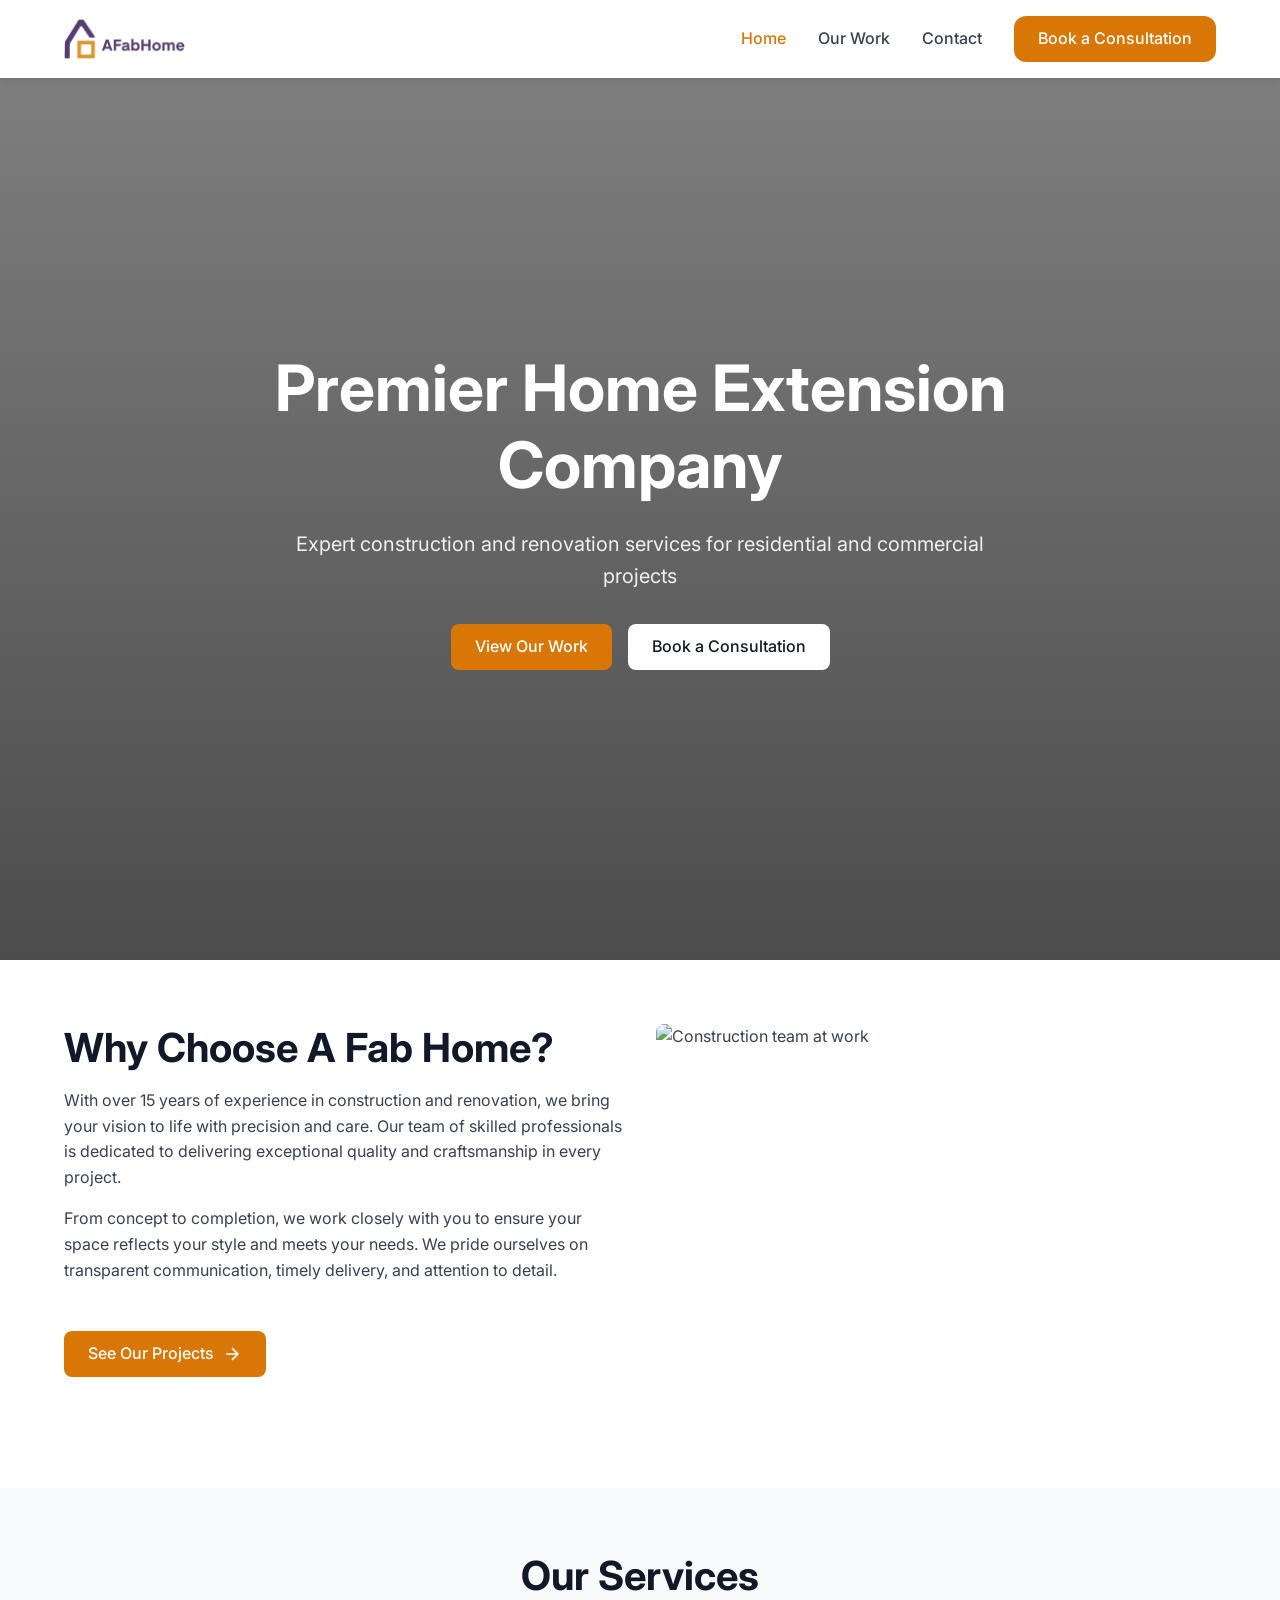
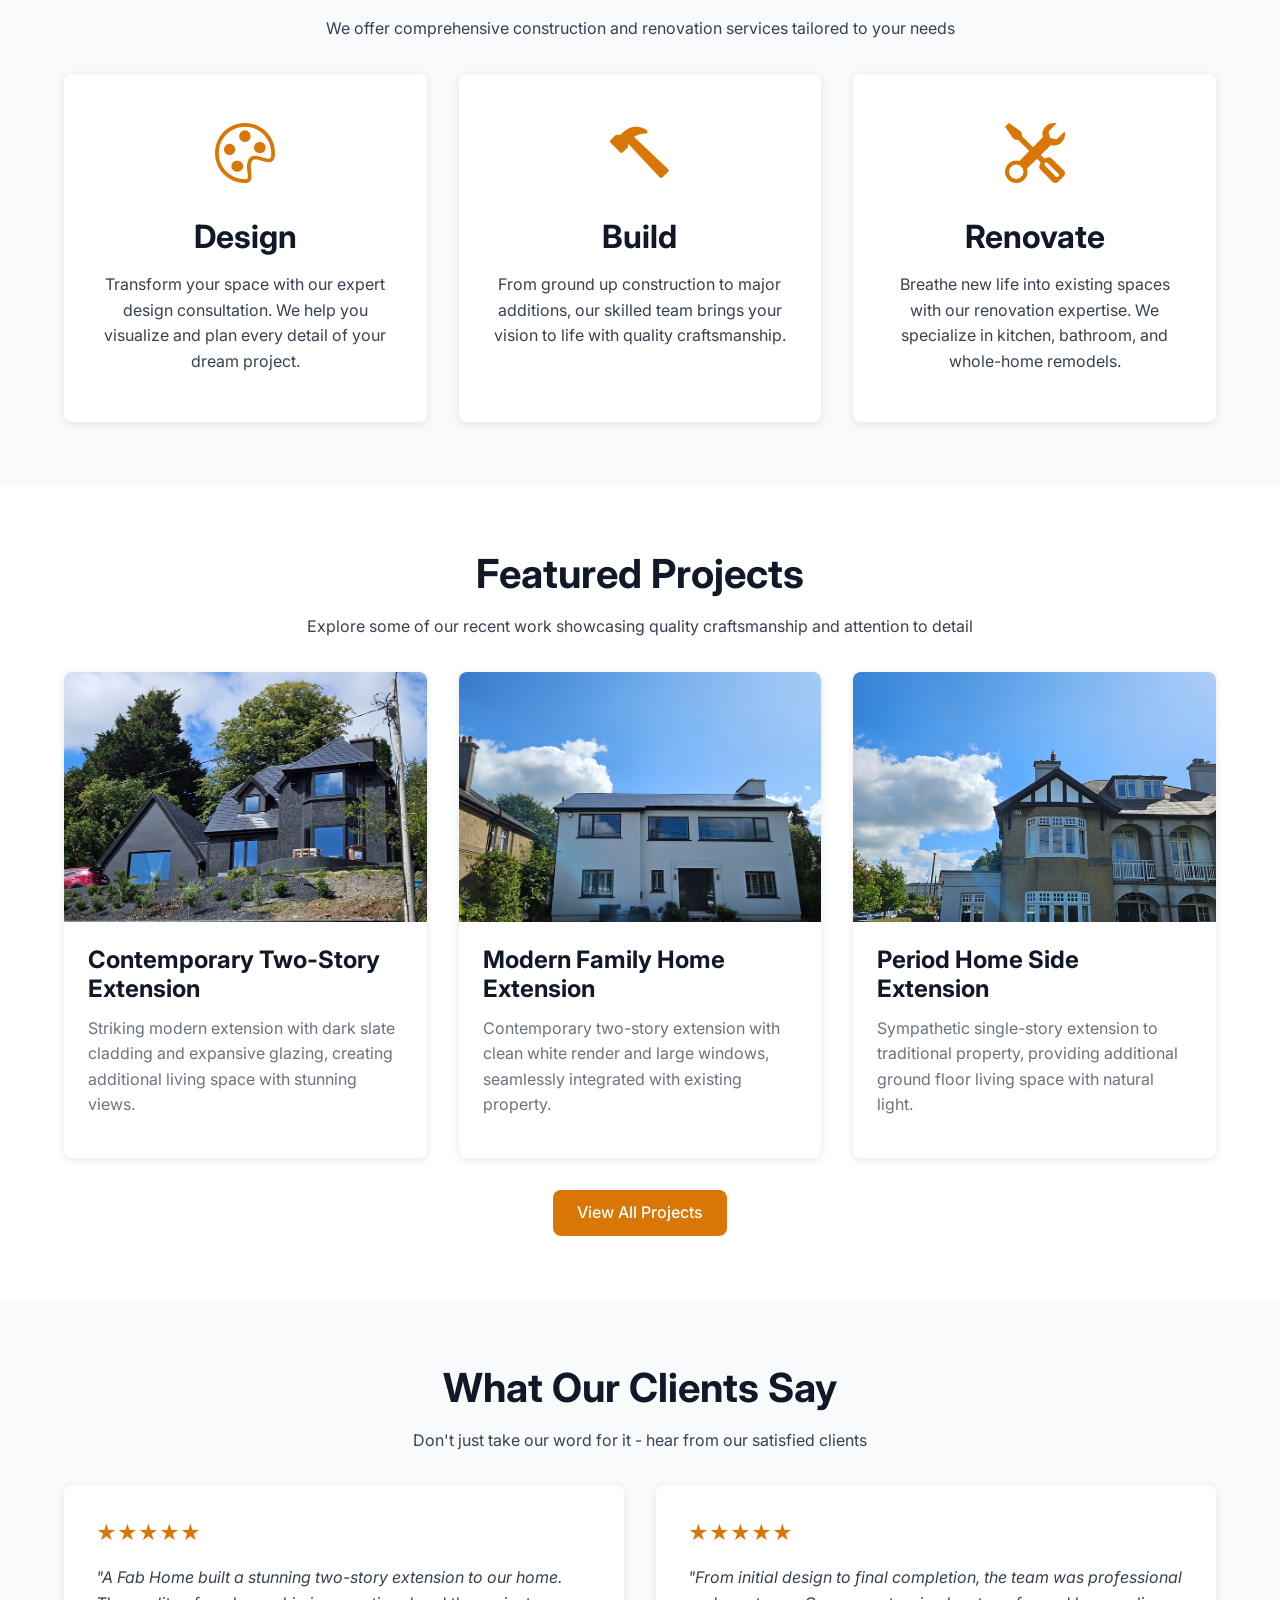
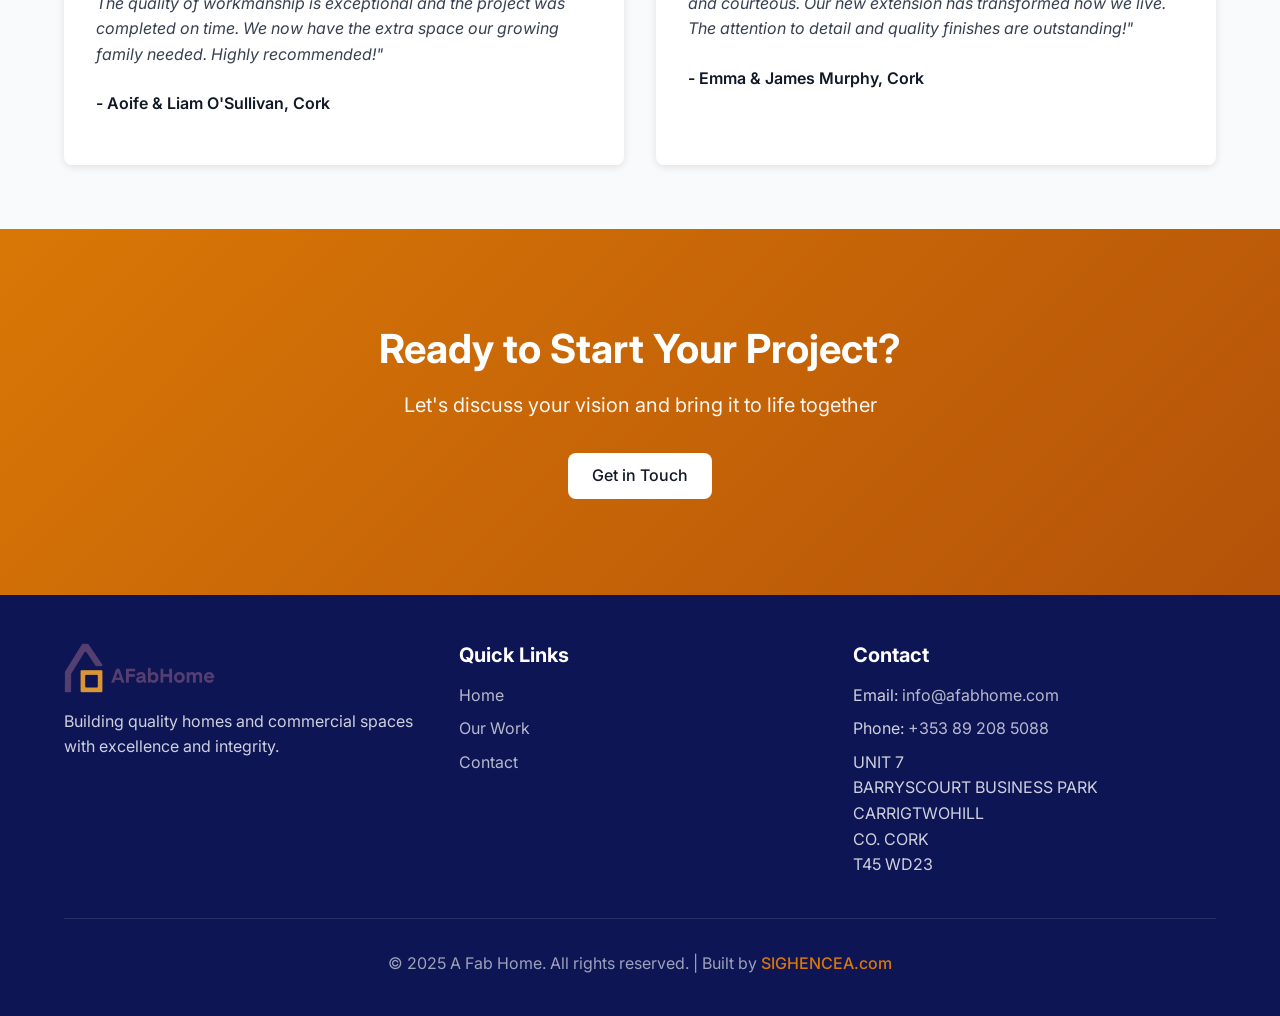
==== commit bb5f157b: "Updated images." ====
--- a/index.html
+++ b/index.html
@@ -5,6 +5,8 @@
   <meta name="viewport" content="width=device-width, initial-scale=1.0">
   <meta name="description" content="A Fab Home - Premier Home Extension Company">
   <title>A Fab Home - Home Extensions</title>
+  <link rel="icon" type="image/png" href="./assets/logo/AFabHome_Logo_Icon_Colour.png">
+  <link rel="apple-touch-icon" href="./assets/logo/AFabHome_Logo_Icon_Colour.png">
   <link rel="stylesheet" href="https://cdn.jsdelivr.net/npm/bootstrap-icons@1.11.3/font/bootstrap-icons.min.css">
   <link rel="stylesheet" href="./css/style.css">
 </head>
@@ -105,30 +107,30 @@
       </p>
       <div class="grid grid-3">
         <div class="card">
-          <img src="https://images.unsplash.com/photo-1556912172-45b7abe8b7e1?w=800&h=600&fit=crop"
-            alt="Modern Kitchen Renovation" class="card-img">
+          <img src="./assets/images/20230806-152343_orig.jpg"
+            alt="Contemporary Two-Story Extension" class="card-img">
           <div class="card-content">
-            <h3 class="card-title">Modern Kitchen Renovation</h3>
-            <p class="card-text">Complete kitchen transformation featuring custom cabinetry,
-            quartz countertops, and modern appliances.</p>
+            <h3 class="card-title">Contemporary Two-Story Extension</h3>
+            <p class="card-text">Striking modern extension with dark slate cladding and
+            expansive glazing, creating additional living space with stunning views.</p>
           </div>
         </div>
         <div class="card">
-          <img src="https://images.unsplash.com/photo-1600607687939-ce8a6c25118c?w=800&h=600&fit=crop"
-            alt="Luxury Master Bathroom" class="card-img">
+          <img src="./assets/images/20230806-161308_orig.jpg"
+            alt="Modern Family Home Extension" class="card-img">
           <div class="card-content">
-            <h3 class="card-title">Luxury Master Bathroom</h3>
-            <p class="card-text">Spa-like retreat with walk-in shower, soaking tub, and
-            elegant tile work throughout.</p>
+            <h3 class="card-title">Modern Family Home Extension</h3>
+            <p class="card-text">Contemporary two-story extension with clean white render
+            and large windows, seamlessly integrated with existing property.</p>
           </div>
         </div>
         <div class="card">
-          <img src="https://images.unsplash.com/photo-1497366216548-37526070297c?w=800&h=600&fit=crop"
-            alt="Office Space Buildout" class="card-img">
+          <img src="./assets/images/20230806-161231_orig.jpg"
+            alt="Period Home Side Extension" class="card-img">
           <div class="card-content">
-            <h3 class="card-title">Office Space Buildout</h3>
-            <p class="card-text">Modern office environment with open layouts, conference rooms,
-            and collaborative workspaces.</p>
+            <h3 class="card-title">Period Home Side Extension</h3>
+            <p class="card-text">Sympathetic single-story extension to traditional property,
+            providing additional ground floor living space with natural light.</p>
           </div>
         </div>
       </div>
@@ -148,17 +150,17 @@
       <div class="grid grid-2">
         <div class="testimonial-card">
           <div class="testimonial-stars">★★★★★</div>
-          <p class="testimonial-text">"A Fab House transformed our outdated kitchen into a
-          modern masterpiece. Their attention to detail and professionalism exceeded our
-          expectations. Highly recommended!"</p>
-          <p class="testimonial-author">- Sarah & Mike Johnson</p>
+          <p class="testimonial-text">"A Fab Home built a stunning two-story extension to our
+          home. The quality of workmanship is exceptional and the project was completed on
+          time. We now have the extra space our growing family needed. Highly recommended!"</p>
+          <p class="testimonial-author">- Aoife & Liam O'Sullivan, Cork</p>
         </div>
         <div class="testimonial-card">
           <div class="testimonial-stars">★★★★★</div>
-          <p class="testimonial-text">"From start to finish, the team was incredible. They
-          stayed on budget, completed on time, and the quality of work is outstanding. Our
-          new bathroom is beautiful!"</p>
-          <p class="testimonial-author">- Jennifer Martinez</p>
+          <p class="testimonial-text">"From initial design to final completion, the team was
+          professional and courteous. Our new extension has transformed how we live. The
+          attention to detail and quality finishes are outstanding!"</p>
+          <p class="testimonial-author">- Emma & James Murphy, Cork</p>
         </div>
       </div>
     </div>
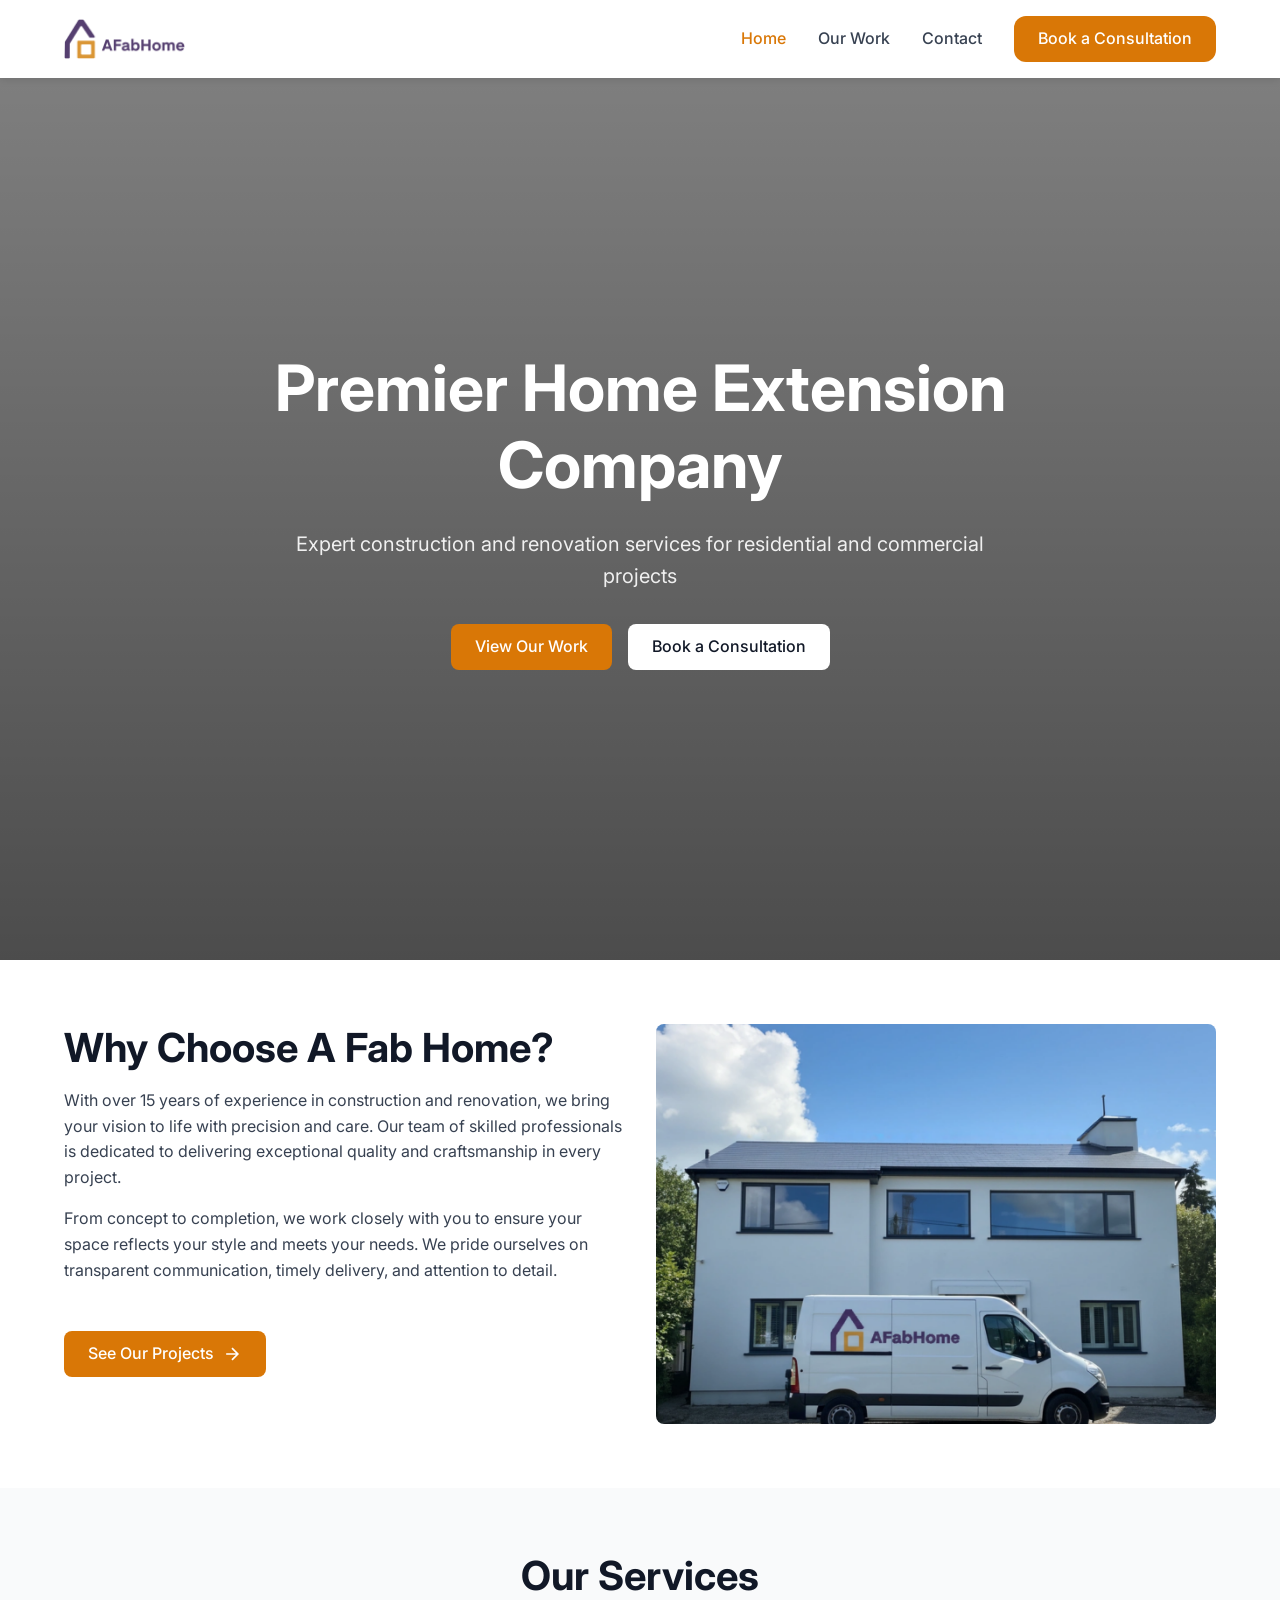
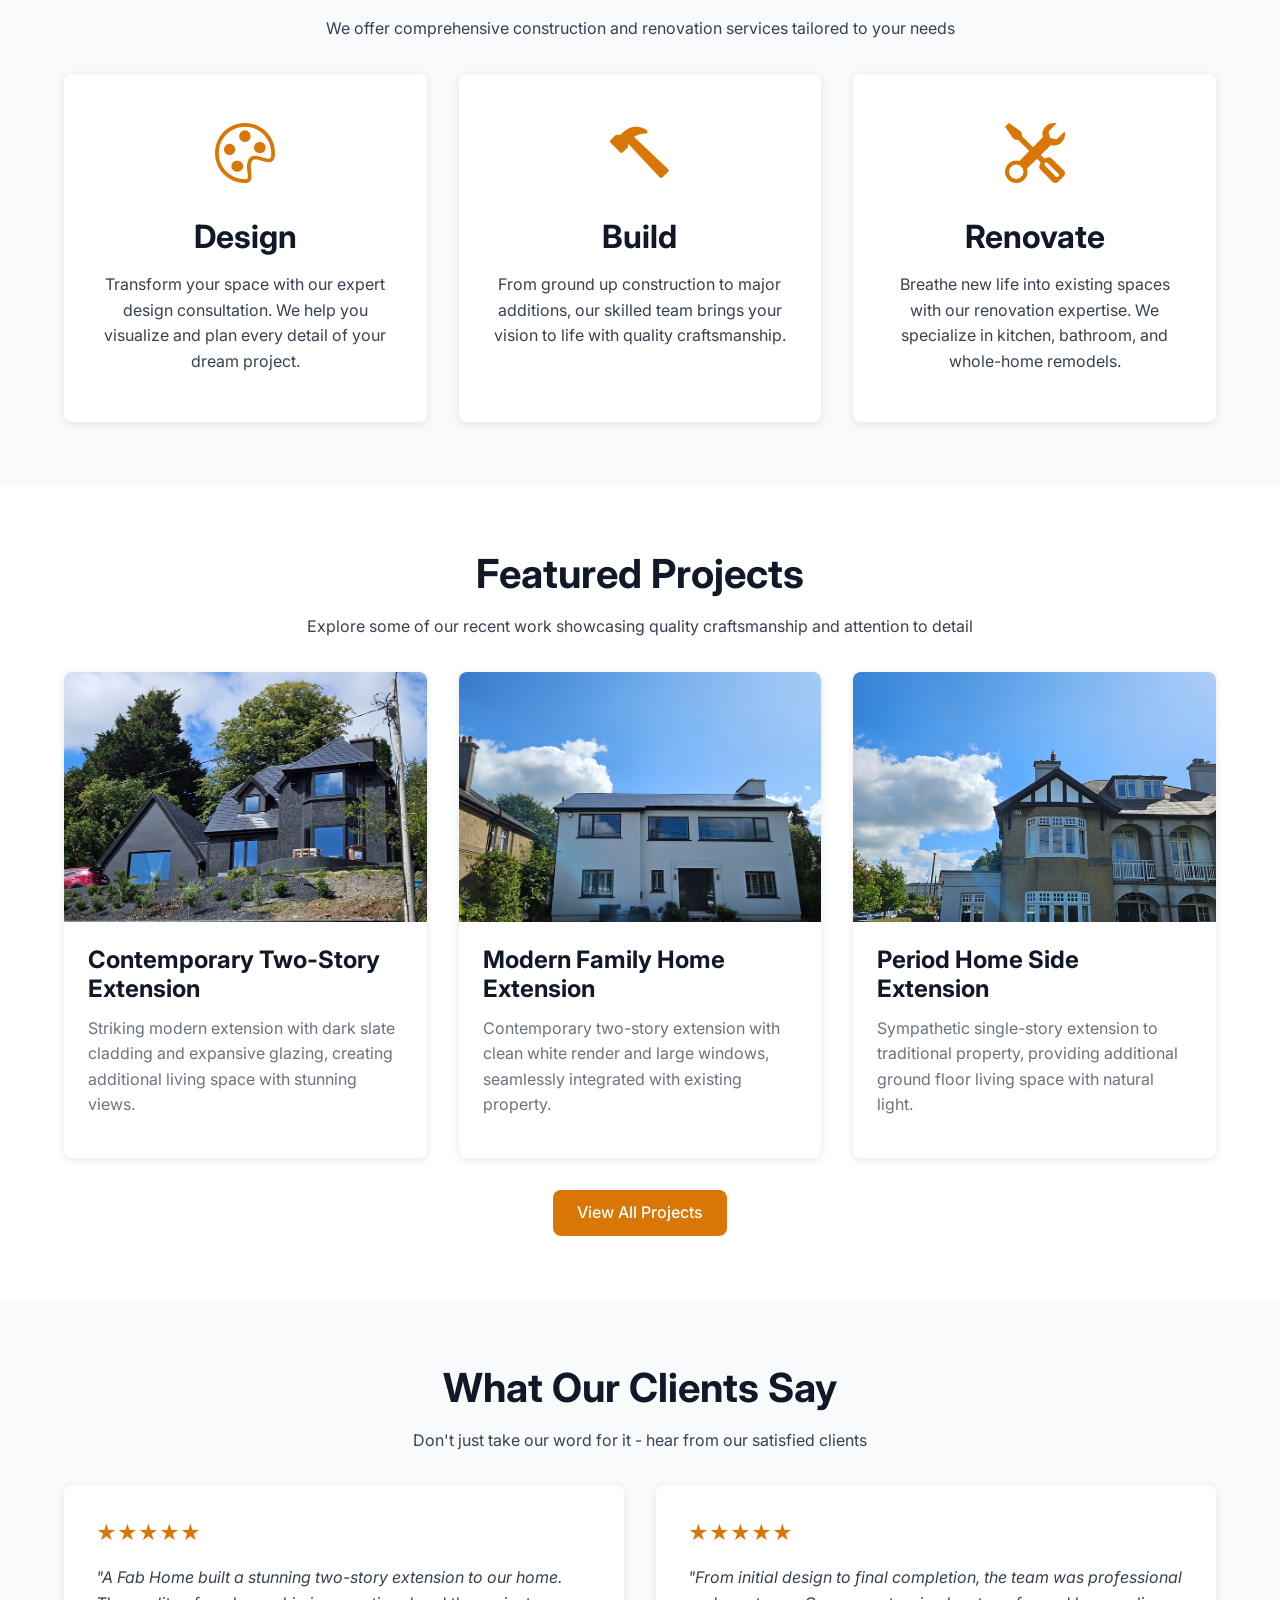
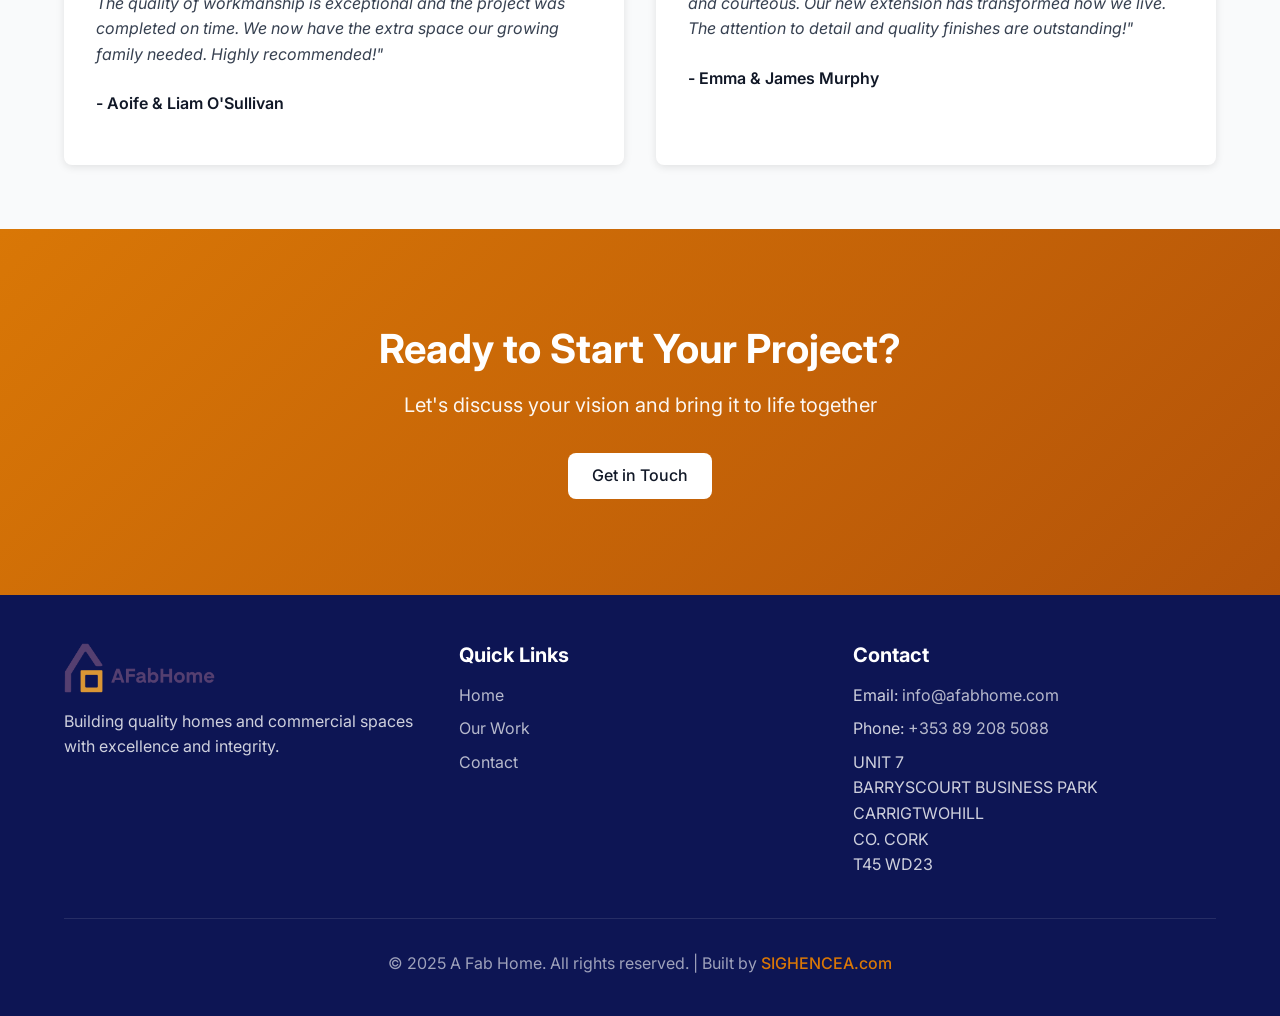
==== commit 465a06cd: "Updated image with van" ====
--- a/index.html
+++ b/index.html
@@ -60,8 +60,8 @@
           </a>
         </div>
         <div>
-          <img src="https://images.unsplash.com/photo-1581858726788-75bc0f6a952d?w=800&h=600&fit=crop"
-            alt="Construction team at work"
+          <img src="./assets/images/A-Fab-Home-Van-Square.png"
+            alt="A Fab Home company van"
             style="border-radius: 8px; width: 100%; height: 400px; object-fit: cover;">
         </div>
       </div>
@@ -153,14 +153,14 @@
           <p class="testimonial-text">"A Fab Home built a stunning two-story extension to our
           home. The quality of workmanship is exceptional and the project was completed on
           time. We now have the extra space our growing family needed. Highly recommended!"</p>
-          <p class="testimonial-author">- Aoife & Liam O'Sullivan, Cork</p>
+          <p class="testimonial-author">- Aoife & Liam O'Sullivan</p>
         </div>
         <div class="testimonial-card">
           <div class="testimonial-stars">★★★★★</div>
           <p class="testimonial-text">"From initial design to final completion, the team was
           professional and courteous. Our new extension has transformed how we live. The
           attention to detail and quality finishes are outstanding!"</p>
-          <p class="testimonial-author">- Emma & James Murphy, Cork</p>
+          <p class="testimonial-author">- Emma & James Murphy</p>
         </div>
       </div>
     </div>
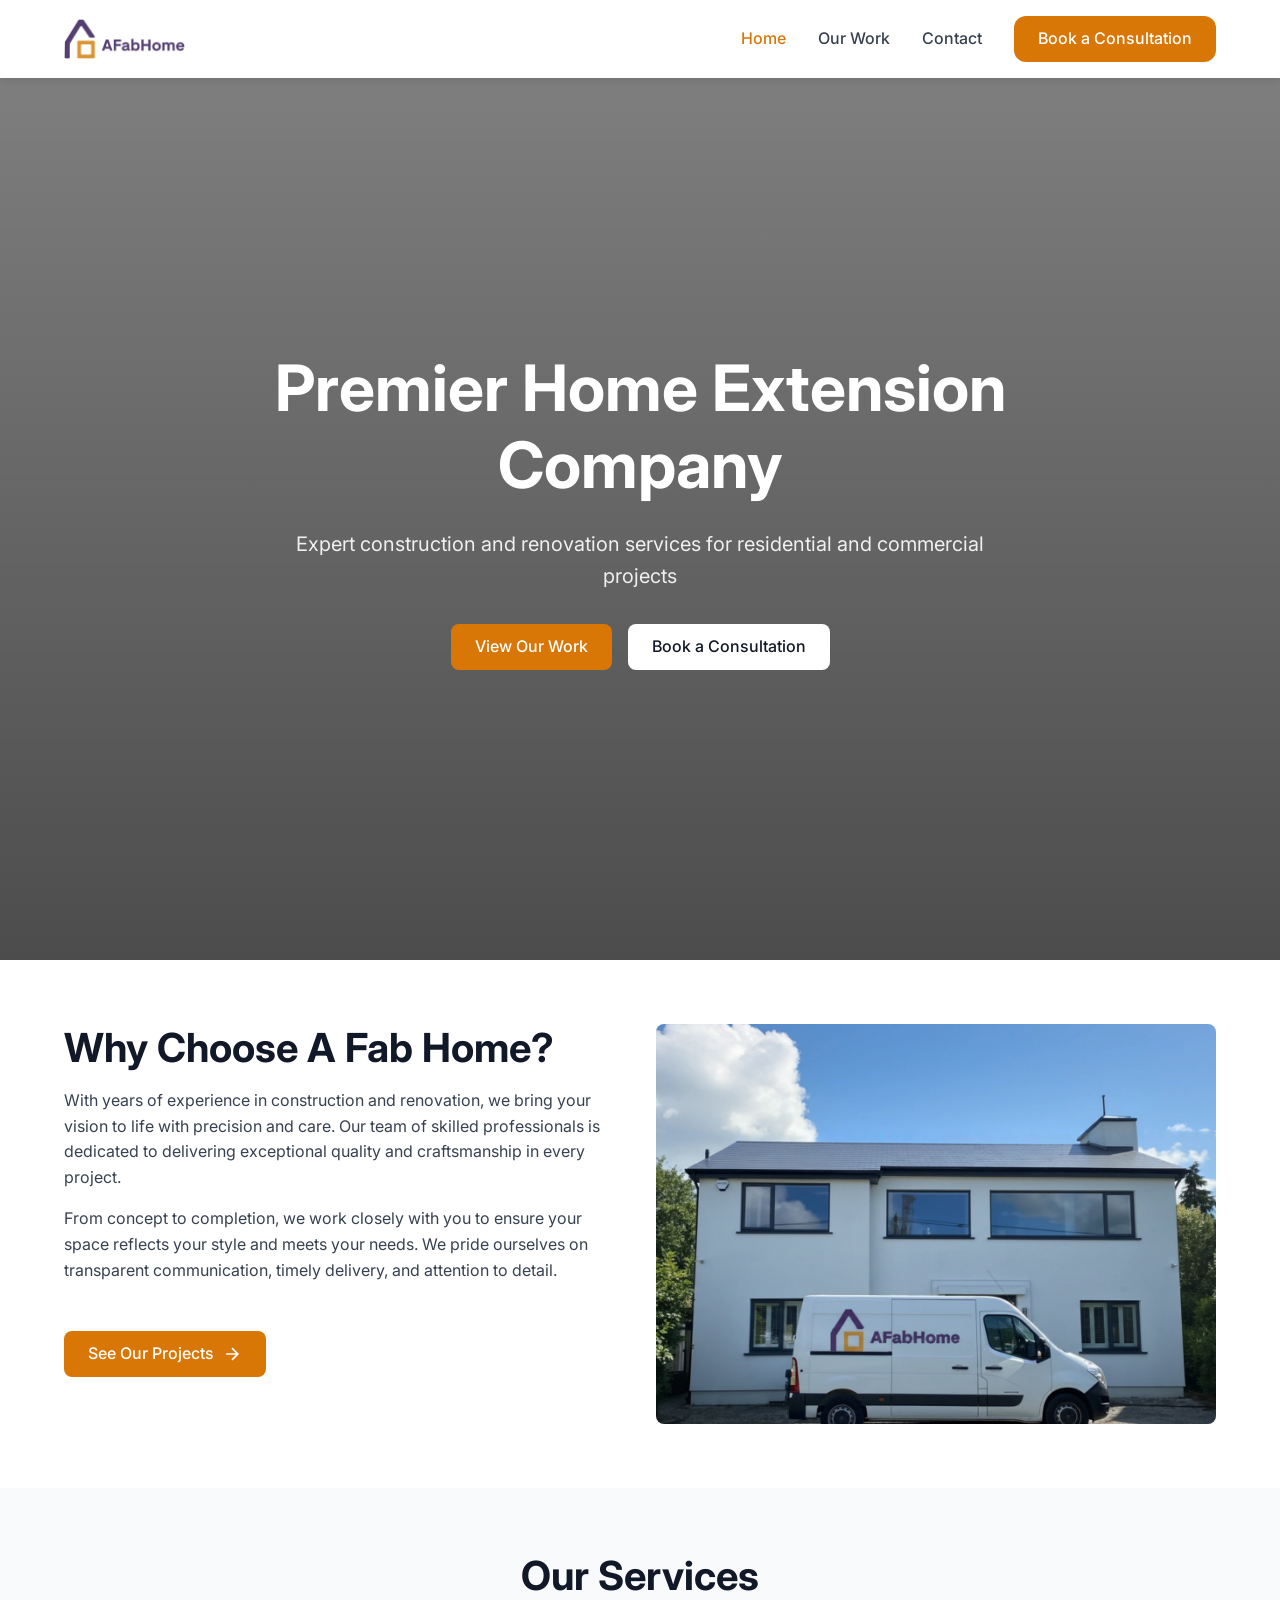
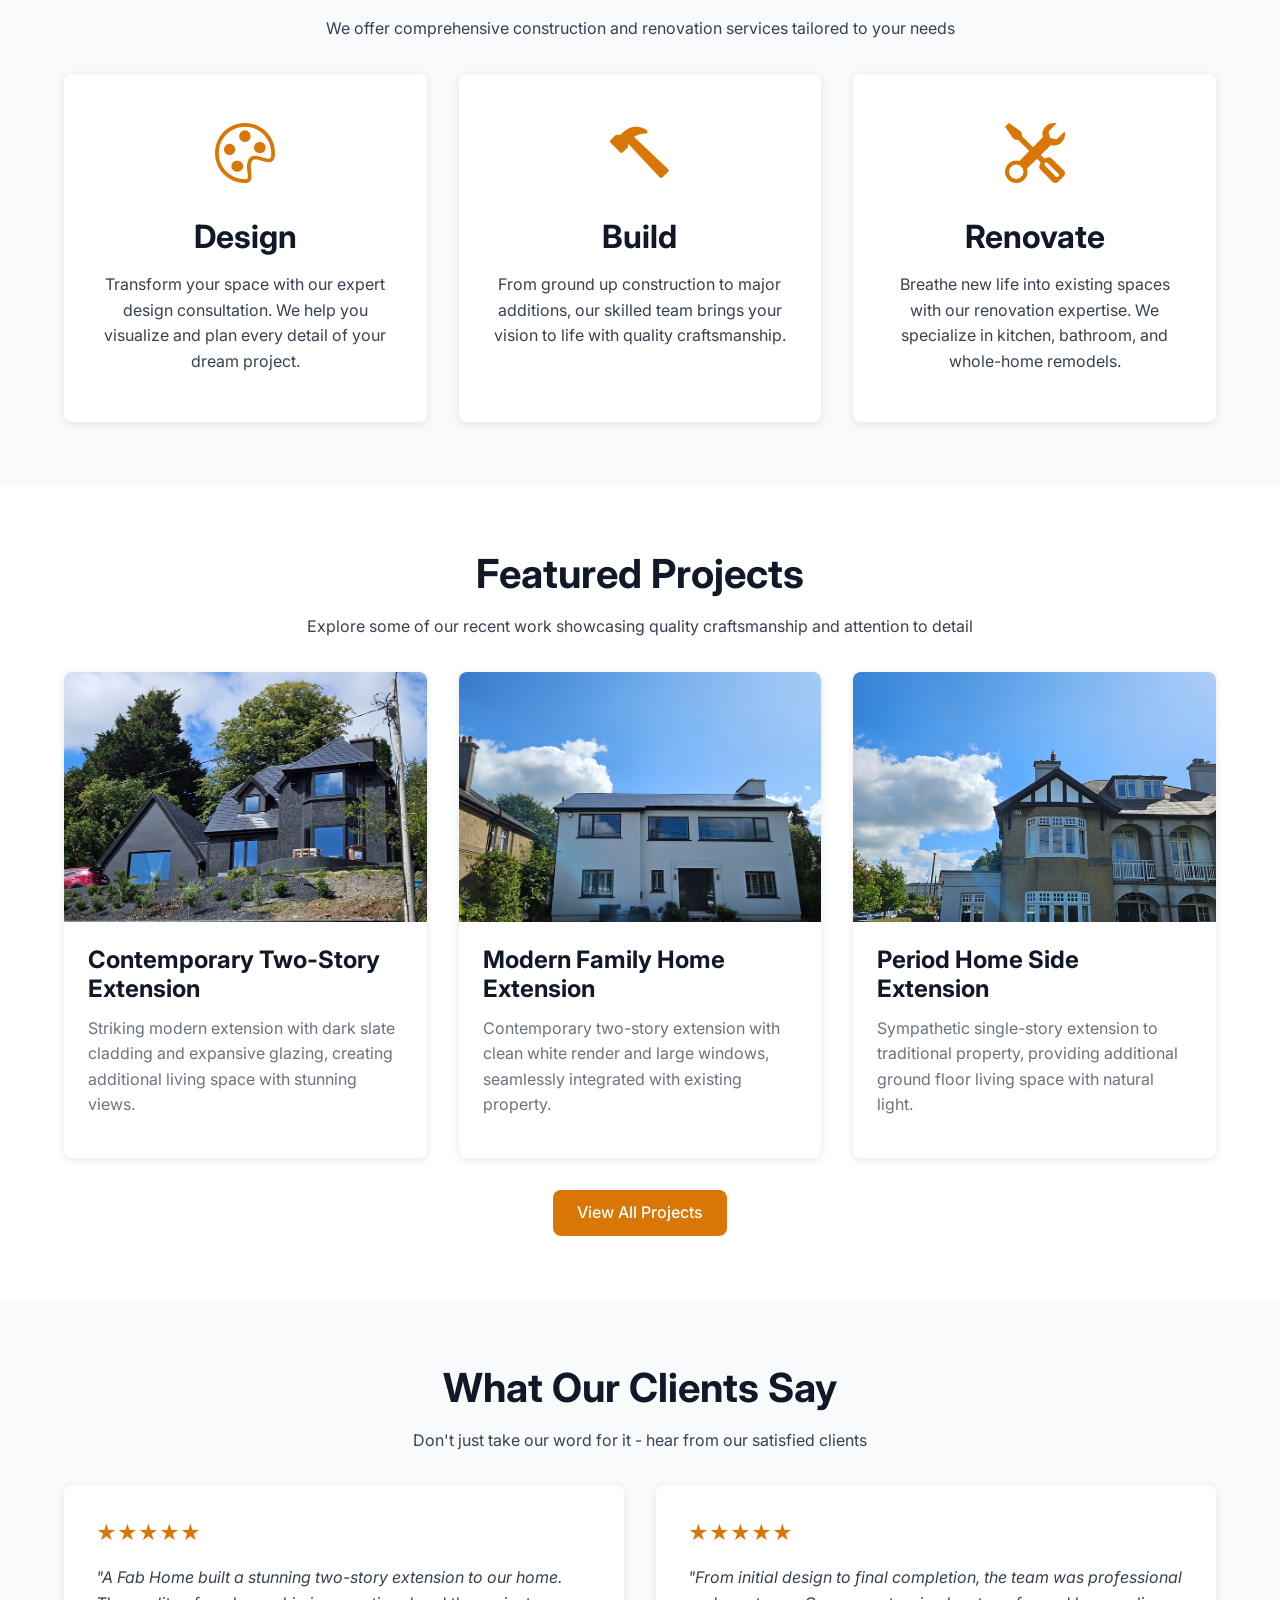
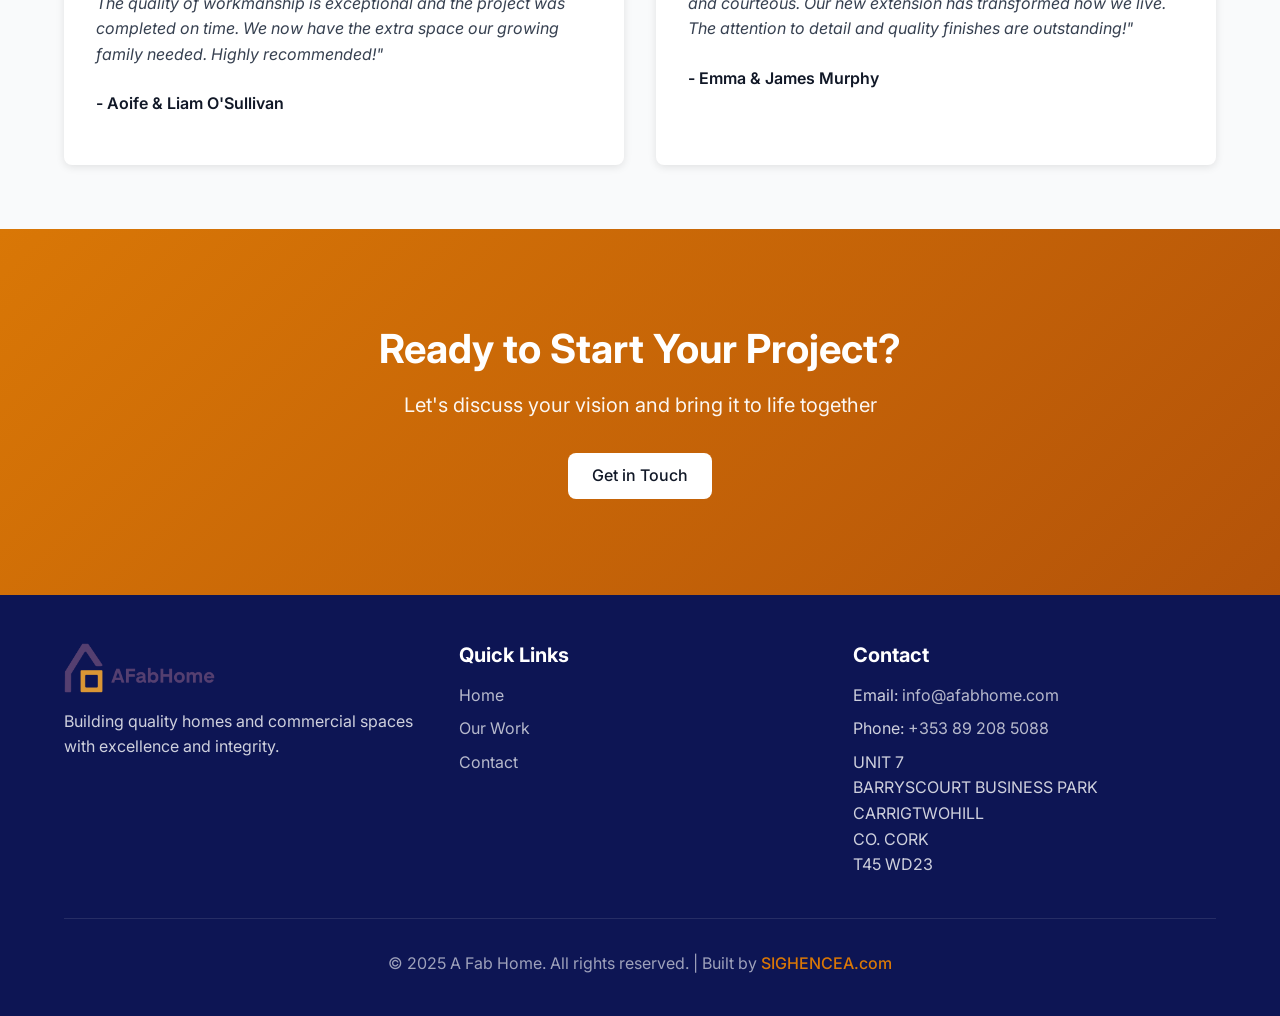
==== commit 53e95cd4: "Update index.html" ====
--- a/index.html
+++ b/index.html
@@ -45,7 +45,7 @@
       <div class="grid grid-2">
         <div>
           <h2>Why Choose A Fab Home?</h2>
-          <p>With over 15 years of experience in construction and renovation, we bring your
+          <p>With years of experience in construction and renovation, we bring your
           vision to life with precision and care. Our team of skilled professionals is
           dedicated to delivering exceptional quality and craftsmanship in every project.</p>
           <p>From concept to completion, we work closely with you to ensure your space
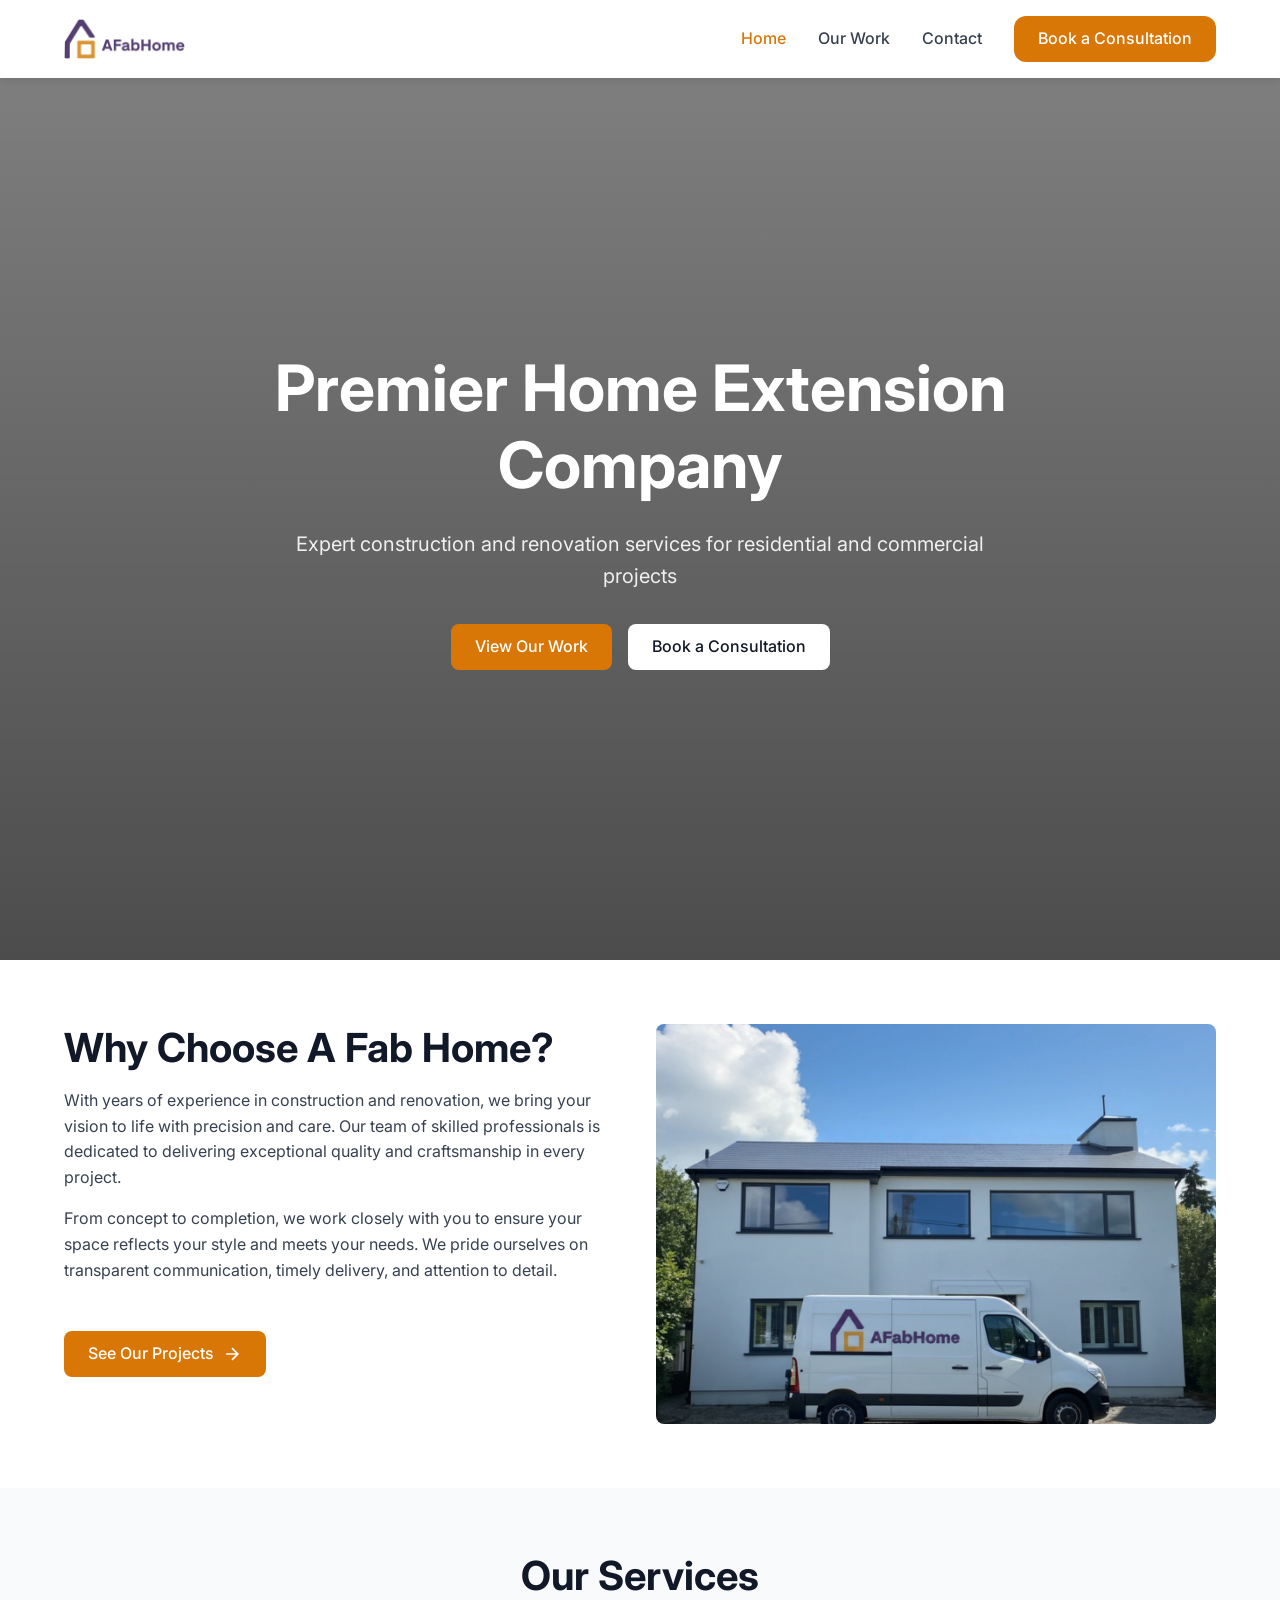
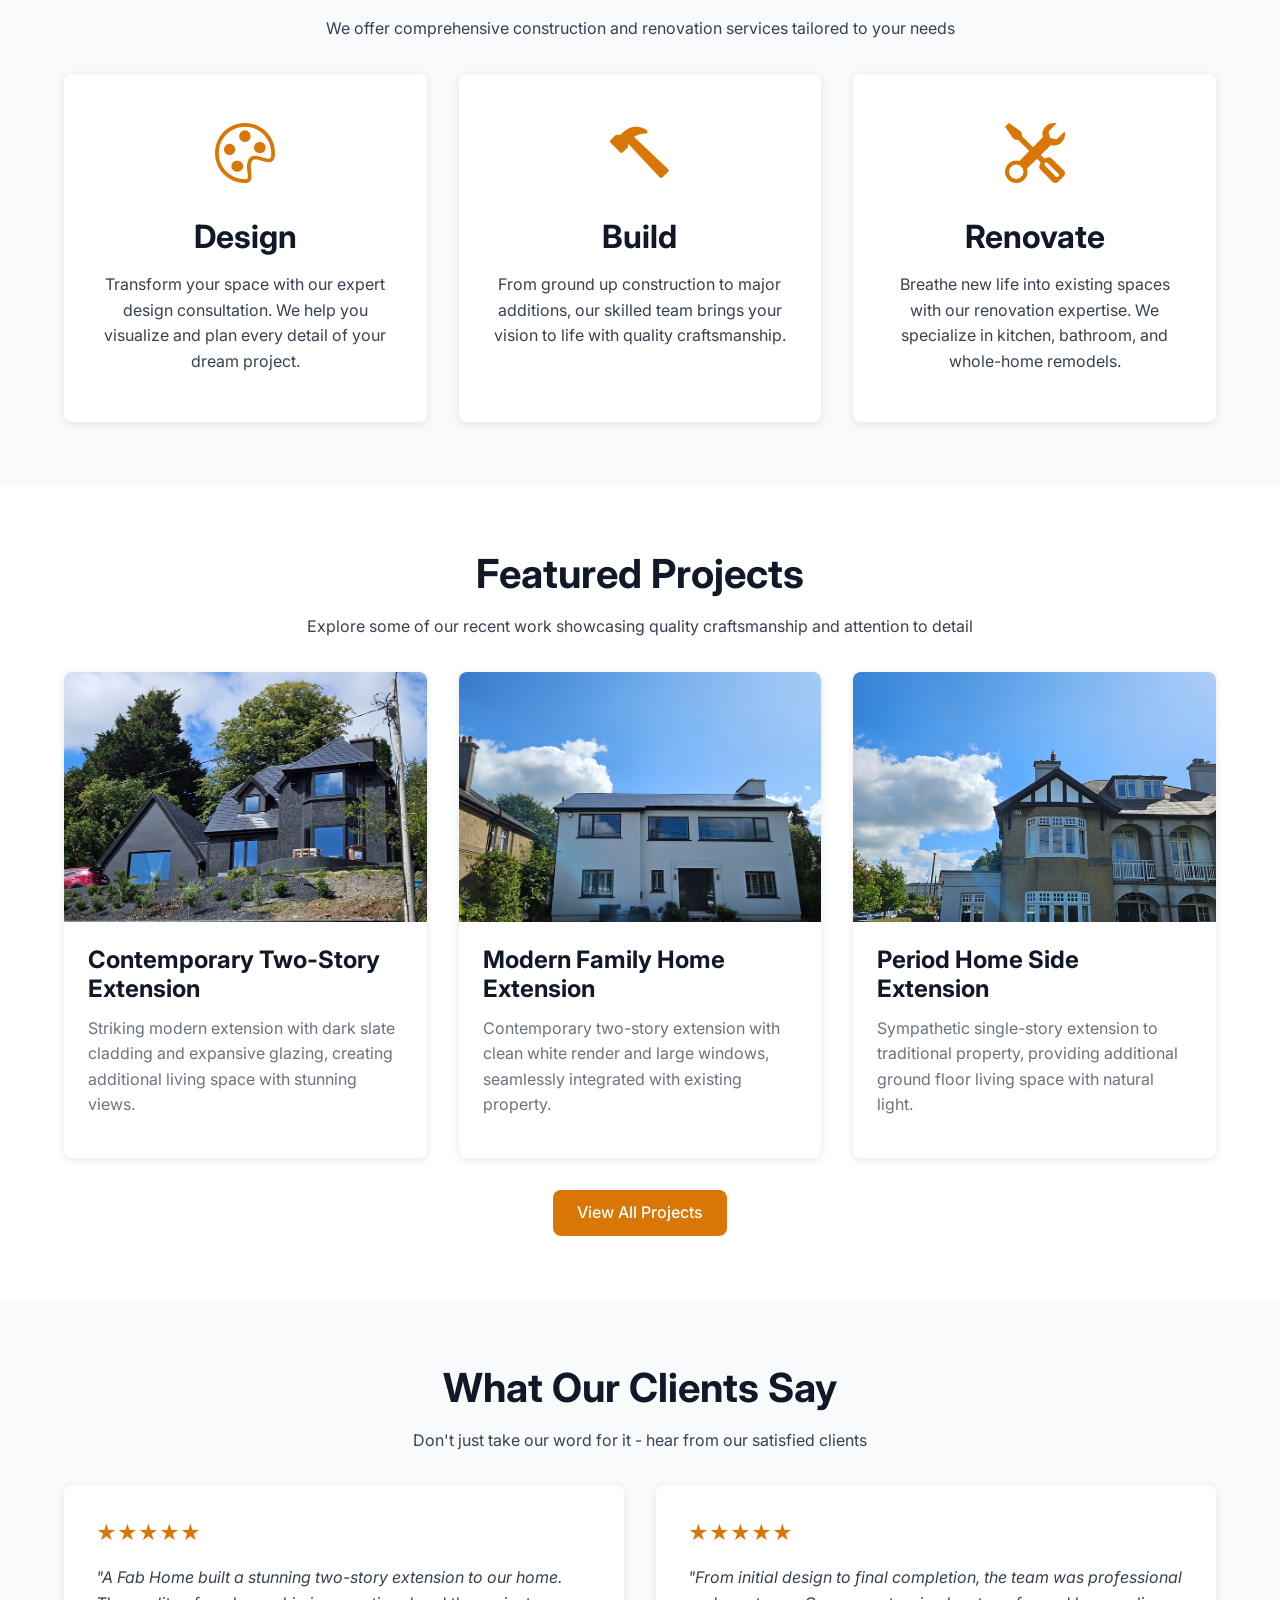
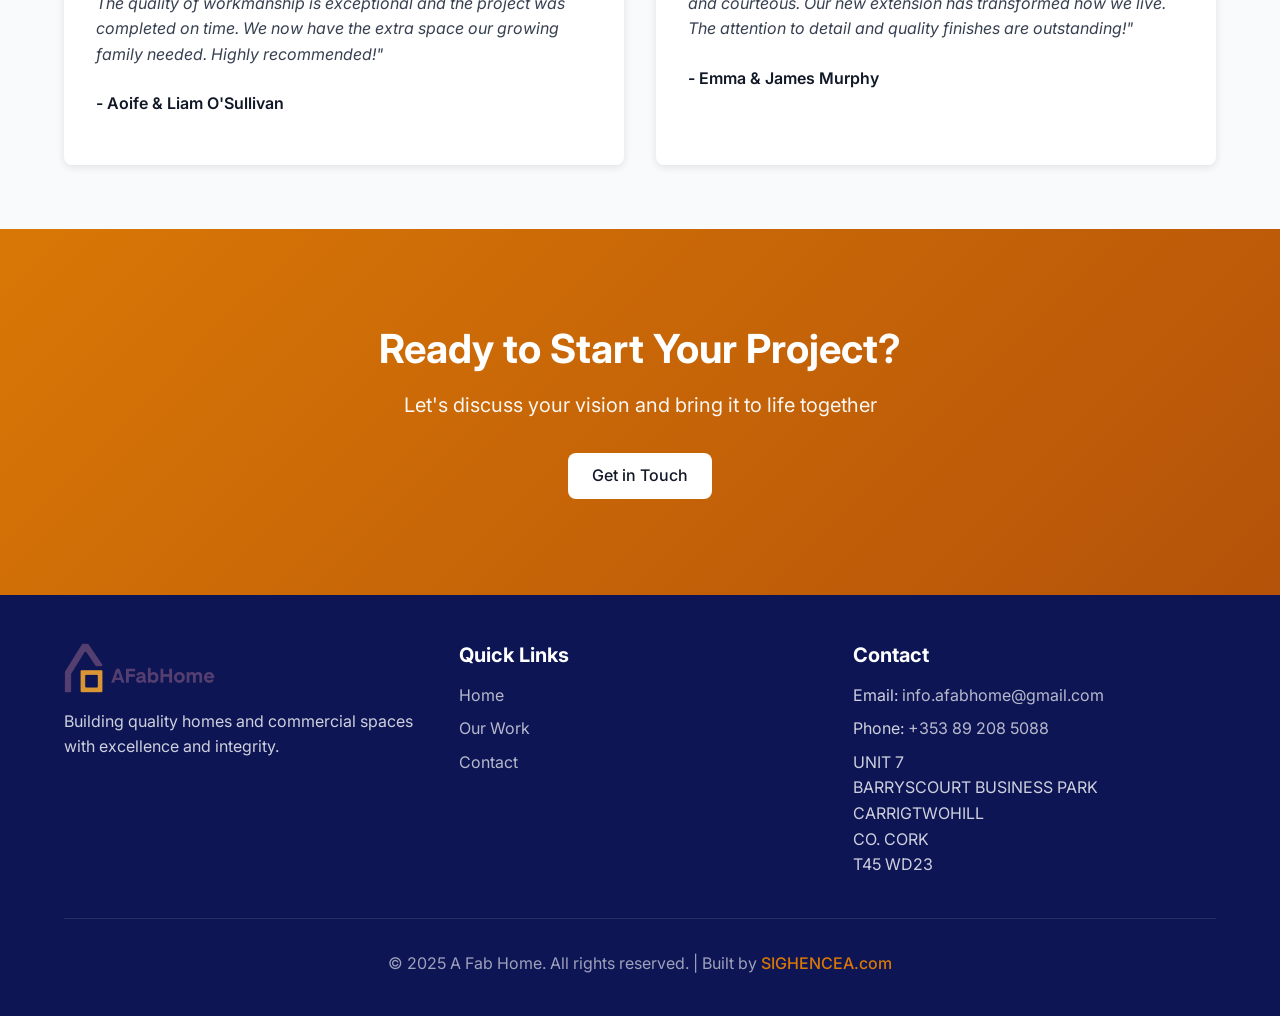
==== commit 8ee3d67f: "email update" ====
--- a/index.html
+++ b/index.html
@@ -196,7 +196,7 @@
         <div class="footer-section">
           <h3>Contact</h3>
           <ul>
-            <li>Email: <a href="mailto:info@afabhome.com">info@afabhome.com</a></li>
+            <li>Email: <a href="mailto:info.afabhome@gmail.com">info.afabhome@gmail.com</a></li>
             <li>Phone: <a href="tel:+353892085088">+353 89 208 5088</a></li>
             <li>UNIT 7<br>BARRYSCOURT BUSINESS PARK<br>CARRIGTWOHILL<br>CO. CORK<br>T45 WD23</li>
           </ul>
